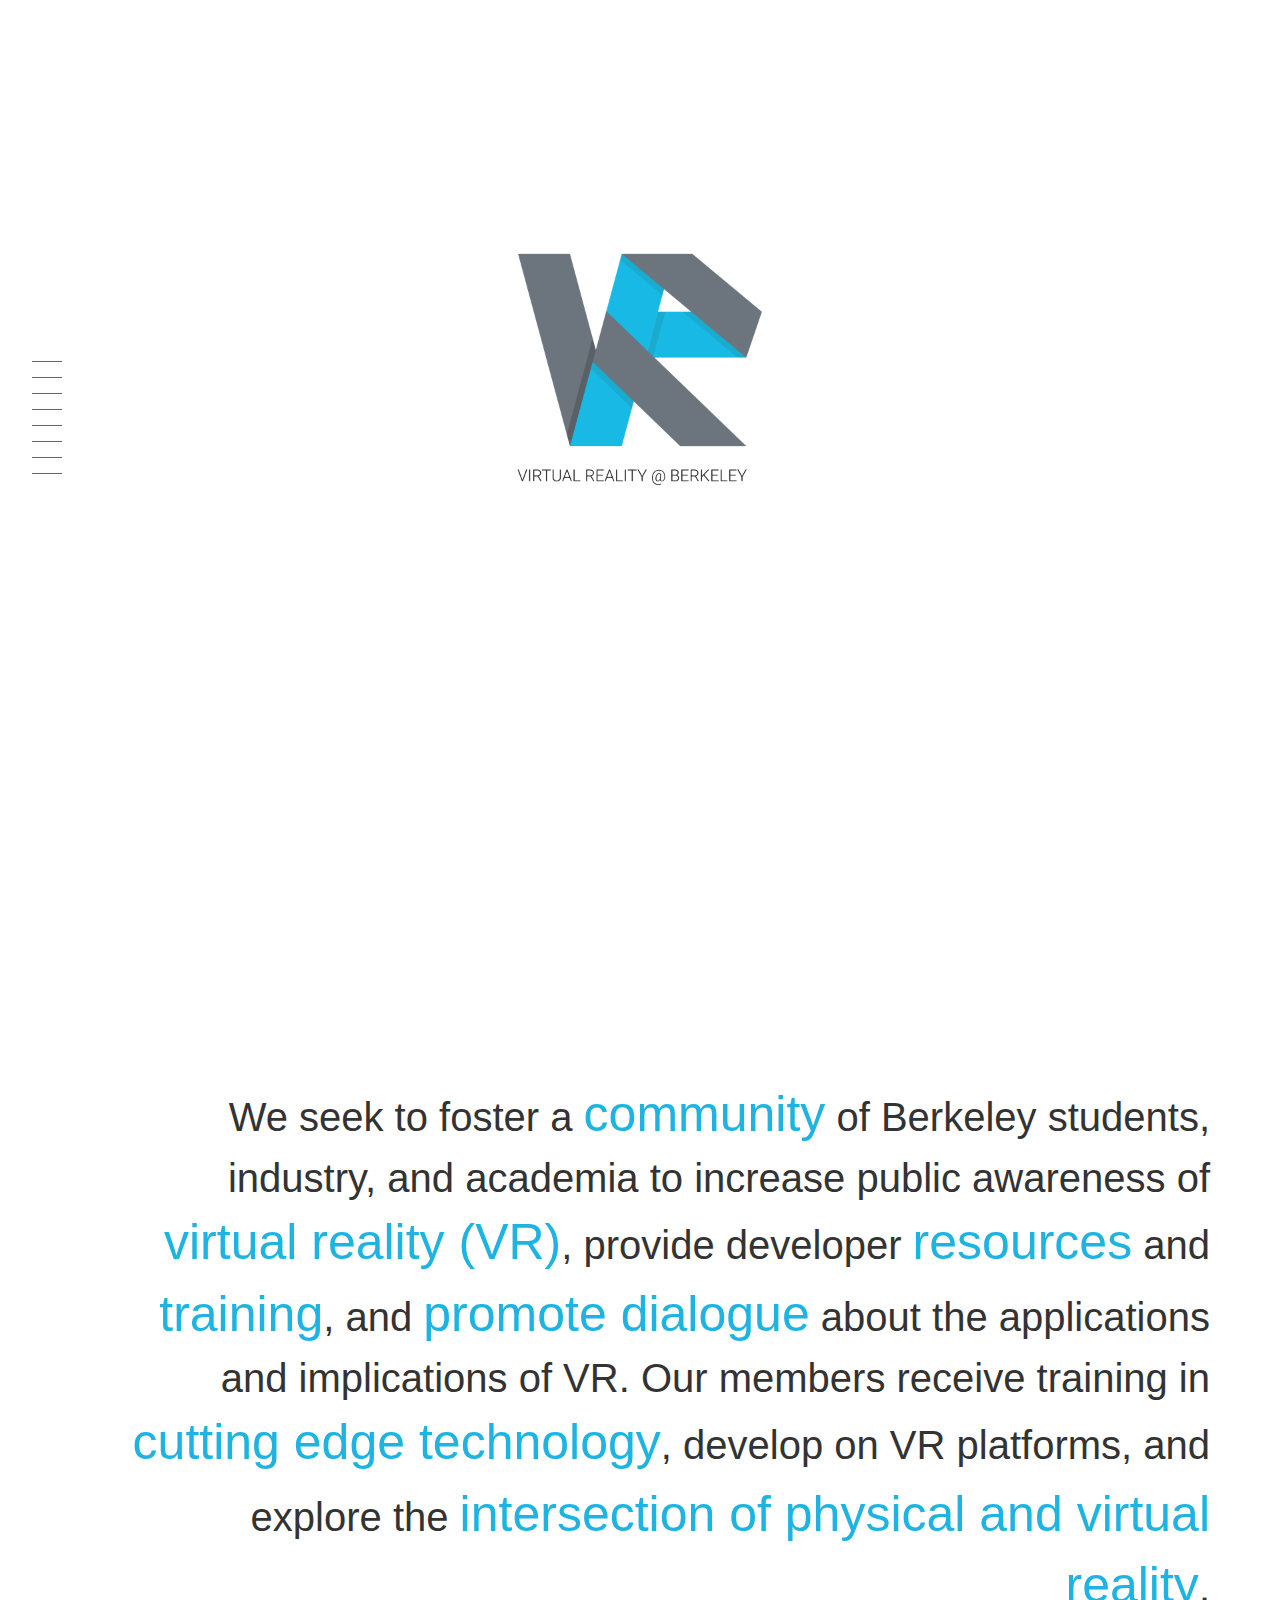
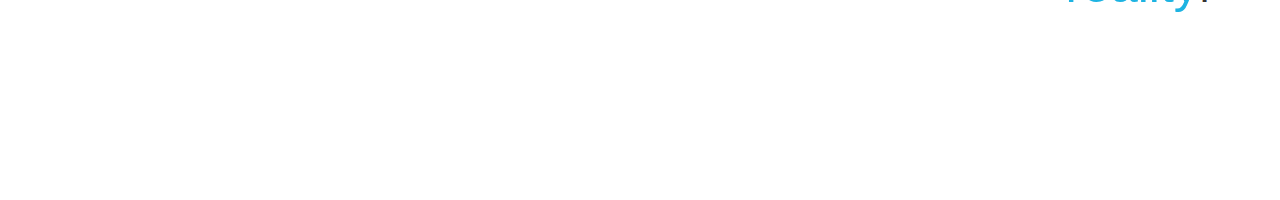
==== index.html @ c69f366c "Intro and About Sections Done" ====
<!DOCTYPE html>
<html lang="en">
  <head>
    <meta charset="utf-8">
    <meta http-equiv="X-UA-Compatible" content="IE=edge">
    <meta name="viewport" content="width=device-width, initial-scale=1">
    <!--[if lt IE 9]>
      <script>
        document.createElement('video');
      </script>
    <![endif]-->
    <!-- The above 3 meta tags *must* come first in the head; any other head content must come *after* these tags -->
    <title>Virtual Reality at Berkeley</title>

    <!-- Bootstrap -->
    <link rel="stylesheet" type="text/css" href="css/style.css">
    <link href="css/bootstrap.min.css" rel="stylesheet">

    <! -- Custom Fonts -->
    <link href='https://fonts.googleapis.com/css?family=Roboto:400,100,500,700,300italic,100italic,300' rel='stylesheet' type='text/css'>

    <!-- HTML5 shim and Respond.js for IE8 support of HTML5 elements and media queries -->
    <!-- WARNING: Respond.js doesn't work if you view the page via file:// -->
    <!--[if lt IE 9]>
      <script src="https://oss.maxcdn.com/html5shiv/3.7.2/html5shiv.min.js"></script>
      <script src="https://oss.maxcdn.com/respond/1.4.2/respond.min.js"></script>
    <![endif]-->
  </head>
  <body data-spy="scroll" data-target=".sidebar" data-offset="50">
    <ul class="sidebar" style="transform: matrix(1, 0, 0, 1, 0, -16);">
      <li>
        <a href="#intro" class="sidebar-item" style="opacity: 1; transform: matrix(1, 0, 0, 1, 0, 0);">
          <span class="sidebar-line" style="background-position: 0% 0px;"></span></a>
         <a href="#about" class="sidebar-item" style="opacity: 1; transform: matrix(1, 0, 0, 1, 0, 0);">
          <span class="sidebar-line" style="background-position: 0% 0px;"></span></a>
         <a href="#research" class="sidebar-item" style="opacity: 1; transform: matrix(1, 0, 0, 1, 0, 0);">
          <span class="sidebar-line" style="background-position: 0% 0px;"></span></a>  
         <a href="#technology" class="sidebar-item" style="opacity: 1; transform: matrix(1, 0, 0, 1, 0, 0);">
          <span class="sidebar-line" style="background-position: 0% 0px;"></span></a>
         <a href="#team" class="sidebar-item" style="opacity: 1; transform: matrix(1, 0, 0, 1, 0, 0);">
          <span class="sidebar-line" style="background-position: 0% 0px;"></span></a>
          <a href="#careers" class="sidebar-item" style="opacity: 1; transform: matrix(1, 0, 0, 1, 0, 0);">
          <span class="sidebar-line" style="background-position: 0% 0px;"></span></a>
          <a href="#joinus" class="sidebar-item" style="opacity: 1; transform: matrix(1, 0, 0, 1, 0, 0);">
          <span class="sidebar-line" style="background-position: 0% 0px;"></span></a>
          <a href="#contact" class="sidebar-item" style="opacity: 1; transform: matrix(1, 0, 0, 1, 0, 0);">
          <span class="sidebar-line" style="background-position: 0% 0px;"></span></a>
          
      </li>
    </ul>
    <ul class="sidebarhover" style="transform: matrix(1, 0, 0, 1, 0, -16);">
      <li>
        <span class="sidebar-item" style="opacity: 1; transform: matrix(1, 0, 0, 1, 0, 0);">
          Intro</span>
        <span class="sidebar-item" style="opacity: 1; transform: matrix(1, 0, 0, 1, 0, 0);">
          About Us</span>
        <span class="sidebar-item" style="opacity: 1; transform: matrix(1, 0, 0, 1, 0, 0);">
          Research</span> 
        <span class="sidebar-item" style="opacity: 1; transform: matrix(1, 0, 0, 1, 0, 0);">
          Technology</span>
        <span class="sidebar-item" style="opacity: 1; transform: matrix(1, 0, 0, 1, 0, 0);">
          Team</span>
        <span class="sidebar-item" style="opacity: 1; transform: matrix(1, 0, 0, 1, 0, 0);">
          Careers</span>
        <span class="sidebar-item" style="opacity: 1; transform: matrix(1, 0, 0, 1, 0, 0);">
          Join Us</span>
        <span class="sidebar-item" style="opacity: 1; transform: matrix(1, 0, 0, 1, 0, 0);">
          Contact</span>
          
      </li>
    </ul>
    <!-- Intro -->

    <div class="container" id="intro">
      <div class="row">
        <div class="col-lg-12">
      <img id="logo" src="media/vrab-blue.png">
      <video autoplay loop poster="media/blackink1.png" id="bgvid" src="media/vr.mp4">
      <source src="media/vr.mp4" type="video/mov">
      </video>
        </div>
      </div>
    </div>

    <!-- About -->
    <section id="about">
      <div class="container float-in" id="mission">
        <div class="row">
          <div class="col-lg-12">
            We seek to foster a <span style="color:#1DB3E2; font-weight:300; font-size: 50px;">community</span> of Berkeley students, industry, and academia to increase public awareness of <span style="color:#1DB3E2; font-weight:300; font-size: 50px;">virtual reality (VR)</span>, provide developer <span style="color:#1DB3E2; font-weight:300; font-size: 50px;">resources</span> and <span style="color:#1DB3E2; font-weight:300; font-size: 50px;">training</span>, and <span style="color:#1DB3E2; font-weight:300; font-size: 50px;">promote dialogue</span> about the applications and implications of VR. Our members receive training in <span style="color:#1DB3E2; font-weight:300; font-size: 50px;">cutting edge technology</span>, develop on VR platforms, and explore the <span style="color:#1DB3E2; font-weight:300; font-size: 50px;">intersection of physical and virtual reality</span>.
          </div>
      </div>
    </section>

    <!-- jQuery (necessary for Bootstrap's JavaScript plugins) -->
    <script src="https://ajax.googleapis.com/ajax/libs/jquery/1.11.3/jquery.min.js"></script>
    <!-- Include all compiled plugins (below), or include individual files as needed -->
    <script src="js/bootstrap.min.js"></script>
    <script src="js/script.js"></script>
  </body>
</html>
---- css/style.css ----
html {
	height: 100%;
}

body {
	padding: 0;
	margin: 0;
	min-height: 100%;
    font-family: 'Roboto', sans-serif;
    font-weight: 100;
}

.sidebarhover {
    font-weight: 300;
    opacity: 0;
    width: 200px;
    height: 200px;
    display: block;
    position: fixed;
    z-index: 12;
    top: calc(50% - 90px);
    left: 95px;
    transition: all ease-in-out 0.6s;
    color: #1DB3E2;
    text-transform: uppercase;
    font-size: 14px;
    letter-spacing: 1px;
}

.sidebarhover:a{
    color: #1DB3E2;
    text-decoration: none;
}

.sidebar {
    width: 60px;
    height: 200px;
    display: block;
    position: fixed;
    z-index: 12;
    top: calc(50% - 80px);
    left: 32px;
}

ul, li, a {
    list-style: none;
    text-decoration: none;
    margin: 0;
    padding: 0;
    font-size: 100%;
    vertical-align: baseline;
    text-decoration: none;
}

a:link {
    text-decoration: none;
}

a:visited {
    text-decoration: none;
}

a:hover {
    text-decoration: underline;
}

a:active {
    text-decoration: underline;
}

a.sidebar-item {
    opacity: 1;
}

.sidebar-item {
    width: 100%;
    height: 16px;
    padding-top: 7px;
    display: block;
    position: relative;
    -webkit-transform: translate(-50%, 0);
    transform: translate(-50%, 0);
    cursor: pointer;
}

a {
    text-decoration: none;
}

.sidebar-item .sidebar-line {
    width: 50%;
    height: 1px;
    background: #5D6771;
    display: block;
    background-size: 200% 200%;
    background-position: 0
}

#intro {
    height: 900px;


}

a.sidebar-item:focus .sidebar-line {
    width: 100%;
    background: #1DB3E2;
}

.sidebar-line .active {
    width: 100%;
    background: #1DB3E2;
}

.sidebar:hover + .sidebarhover {
    opacity: 1;
    transition: all ease-in-out 0.6s;
}

.sidebar-item:hover .sidebar-line{
    background: #1DB3E2;
    transition: all ease-in-out 0.2s
}

.sidebar-item:target .sidebar-line {
    width: 100%;
}

video { display: block; }

video#bgvid { 

    position: fixed;
    top: 50%;
    left: 50%;
    min-width: 100%;
    min-height: 100%;
    width: auto;
    height: auto;
    z-index: -100;
    -ms-transform: translateX(-50%) translateY(-50%);
    -moz-transform: translateX(-50%) translateY(-50%);
    -webkit-transform: translateX(-50%) translateY(-50%);
    transform: translateX(-50%) translateY(-50%);
    background: url(media/blackink1.png) no-repeat;
    background-size: cover; 
    opacity: .2;
}

img#logo{
	display: block;
	width: 300px;
	margin-right: auto;
	margin-left: auto;
	margin-top: 200px;
	opacity: .9;
}

#about {
    height: 900px;
    background-color: white;
    display: flex;
    align-items: center; 

}

#mission {
    padding-left: 70px;
    font-size: 40px;
    text-align: right;
}



.come-in {
  transform: translateY(500px);
  animation: come-in 2s ease forwards;
}
.come-in:nth-child(odd) {
  animation-duration: 2s;
}
.already-visible {
  transform: translateY(0);
  animation: none;
}

@keyframes come-in {
  to { transform: translateY(0); }
}




@media screen and (max-device-width: 800px) {
    html {
         background: url(media/ink.png) #000 no-repeat center center fixed;
    }
    #bgvid {
        display: none;
    }
}
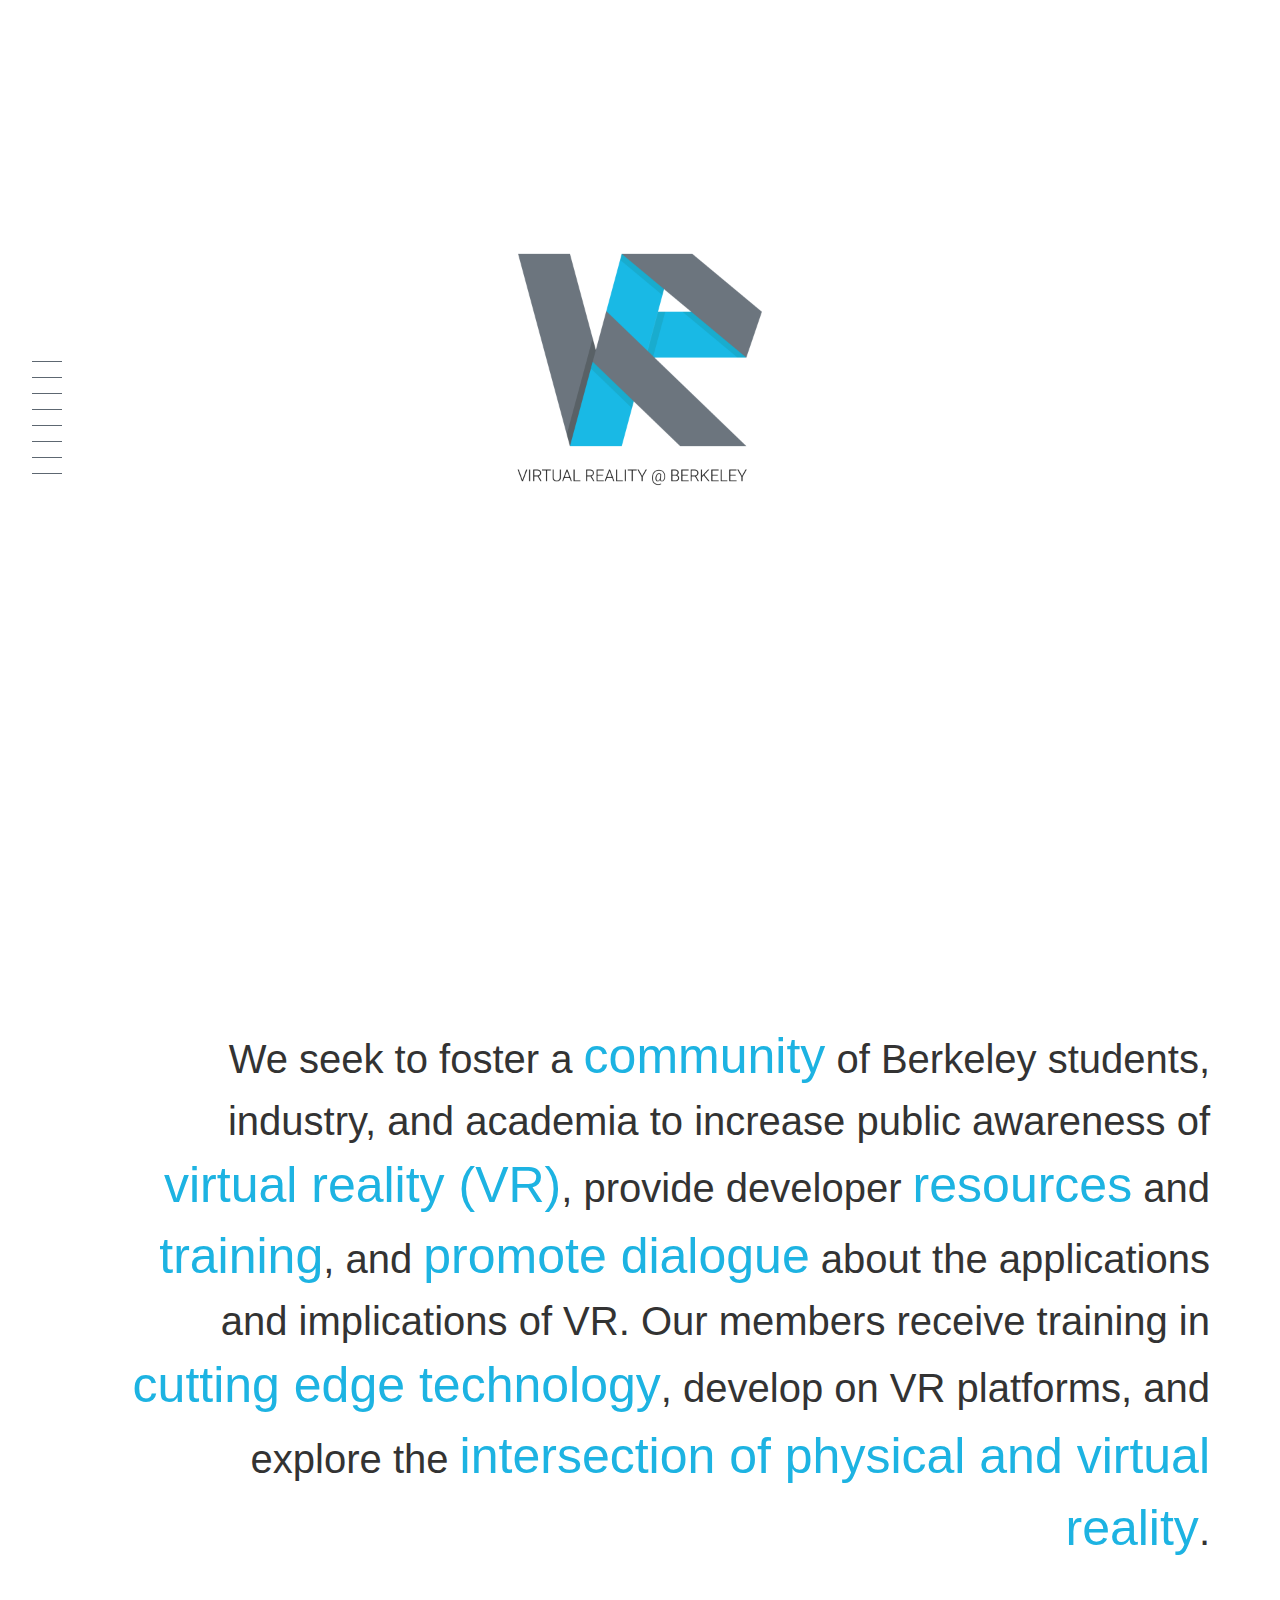
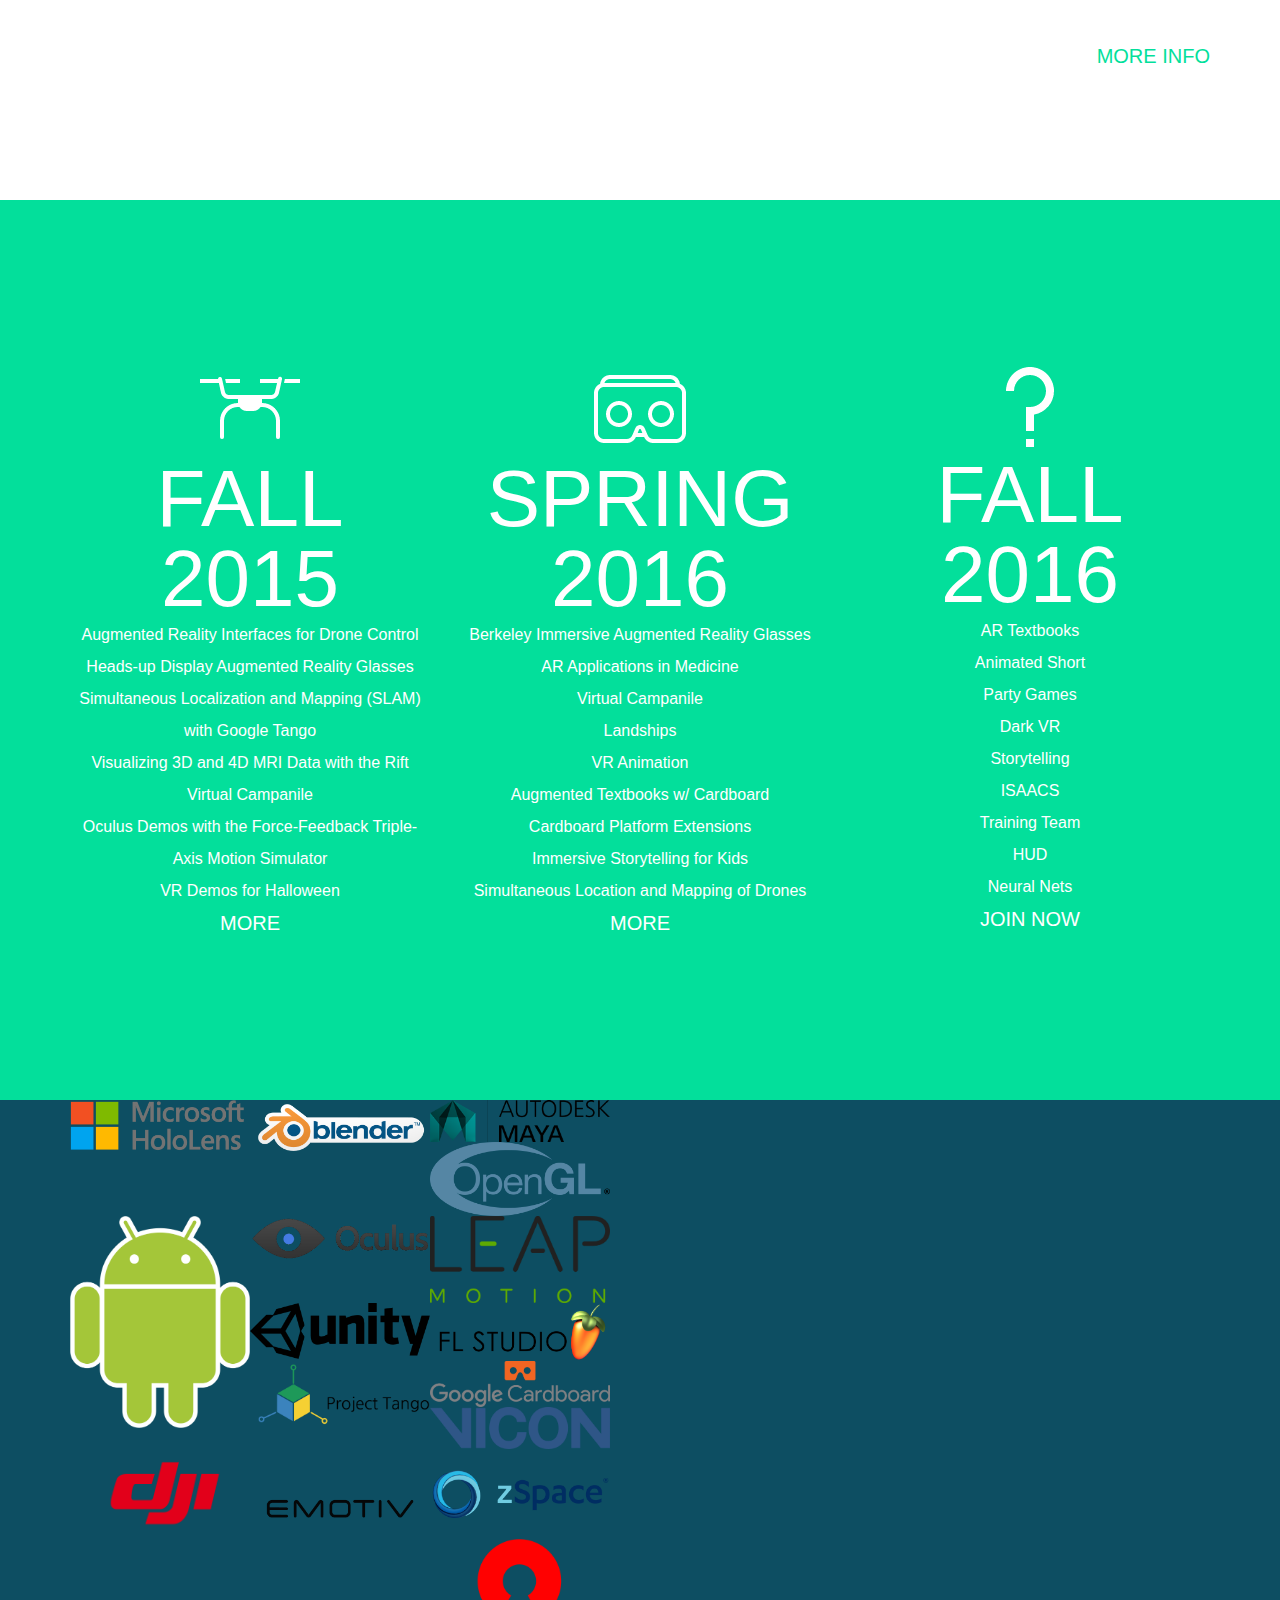
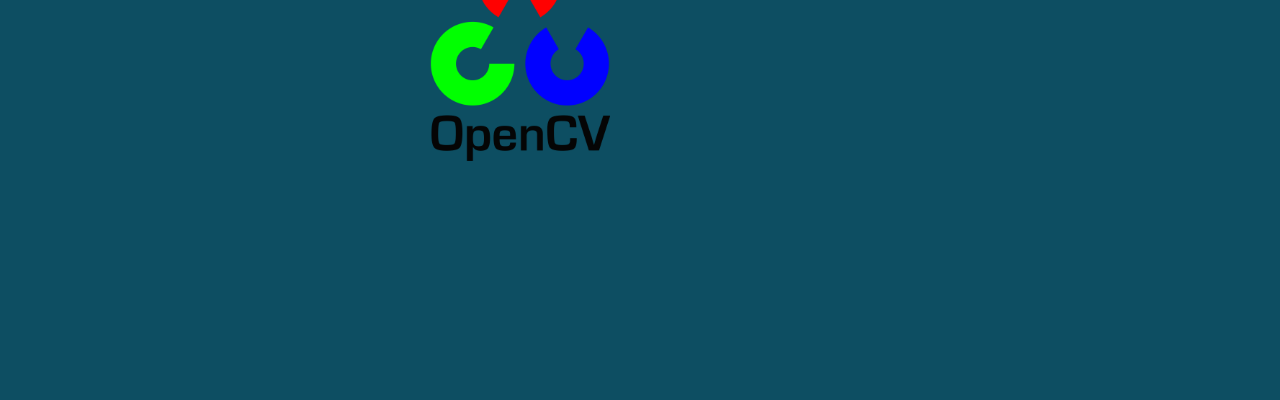
==== commit 94e47028: "added projects and technology section" ====
--- a/index.html
+++ b/index.html
@@ -11,6 +11,7 @@
     <![endif]-->
     <!-- The above 3 meta tags *must* come first in the head; any other head content must come *after* these tags -->
     <title>Virtual Reality at Berkeley</title>
+    <link rel="icon" href="http://vr.berkeley.edu/favicon.ico" type="image/x-icon">
 
     <!-- Bootstrap -->
     <link rel="stylesheet" type="text/css" href="css/style.css">
@@ -26,11 +27,11 @@
       <script src="https://oss.maxcdn.com/respond/1.4.2/respond.min.js"></script>
     <![endif]-->
   </head>
-  <body data-spy="scroll" data-target=".sidebar" data-offset="50">
+  <body data-spy="scroll" data-target=".sidebar">
     <ul class="sidebar" style="transform: matrix(1, 0, 0, 1, 0, -16);">
       <li>
         <a href="#intro" class="sidebar-item" style="opacity: 1; transform: matrix(1, 0, 0, 1, 0, 0);">
-          <span class="sidebar-line" style="background-position: 0% 0px;"></span></a>
+          <span class="sidebar-line" id="intro-line" style="background-position: 0% 0px;"></span></a>
          <a href="#about" class="sidebar-item" style="opacity: 1; transform: matrix(1, 0, 0, 1, 0, 0);">
           <span class="sidebar-line" style="background-position: 0% 0px;"></span></a>
          <a href="#research" class="sidebar-item" style="opacity: 1; transform: matrix(1, 0, 0, 1, 0, 0);">
@@ -75,7 +76,7 @@
       <div class="row">
         <div class="col-lg-12">
       <img id="logo" src="media/vrab-blue.png">
-      <video autoplay loop poster="media/blackink1.png" id="bgvid" src="media/vr.mp4">
+      <video autoplay loop poster="media/blackink1.png" id="bgvid" src="https://dl.dropbox.com/s/s240j8o58s64qa2/VR.mp4?dl=0">
       <source src="media/vr.mp4" type="video/mov">
       </video>
         </div>
@@ -87,8 +88,90 @@
       <div class="container float-in" id="mission">
         <div class="row">
           <div class="col-lg-12">
-            We seek to foster a <span style="color:#1DB3E2; font-weight:300; font-size: 50px;">community</span> of Berkeley students, industry, and academia to increase public awareness of <span style="color:#1DB3E2; font-weight:300; font-size: 50px;">virtual reality (VR)</span>, provide developer <span style="color:#1DB3E2; font-weight:300; font-size: 50px;">resources</span> and <span style="color:#1DB3E2; font-weight:300; font-size: 50px;">training</span>, and <span style="color:#1DB3E2; font-weight:300; font-size: 50px;">promote dialogue</span> about the applications and implications of VR. Our members receive training in <span style="color:#1DB3E2; font-weight:300; font-size: 50px;">cutting edge technology</span>, develop on VR platforms, and explore the <span style="color:#1DB3E2; font-weight:300; font-size: 50px;">intersection of physical and virtual reality</span>.
+            We seek to foster a <span style="color:#1DB3E2; font-weight:300; font-size: 50px;">community</span> of Berkeley students, industry, and academia to increase public awareness of <span style="color:#1DB3E2; font-weight:300; font-size: 50px;">virtual reality (VR)</span>, provide developer <span style="color:#1DB3E2; font-weight:300; font-size: 50px;">resources</span> and <span style="color:#1DB3E2; font-weight:300; font-size: 50px;">training</span>, and <span style="color:#1DB3E2; font-weight:300; font-size: 50px;">promote dialogue</span> about the applications and implications of VR. Our members receive training in <span style="color:#1DB3E2; font-weight:300; font-size: 50px;">cutting edge technology</span>, develop on VR platforms, and explore the <span style="color:#1DB3E2; font-weight:300; font-size: 50px;">intersection of physical and virtual reality</span>.<br><br>
+            <a href="about.html">MORE INFO</a>
           </div>
+      </div>
+    </section>
+
+    <!-- Research -->
+    <section id="research">
+      <div class="container float-in">
+        <div class="row">
+          <div class="col-lg-4" id="fa15">
+            <img class="ricons" src="media/drone.png">
+            <br>
+            <span style="font-size: 80px; line-height: 1em;">FALL 2015</span>
+            <li>Augmented Reality Interfaces for Drone Control</li>
+            <li>Heads-up Display Augmented Reality Glasses</li>
+            <li>Simultaneous Localization and Mapping (SLAM)
+with Google Tango</li>
+            <li>Visualizing 3D and 4D MRI Data with the Rift</li>
+            <li>Virtual Campanile</li>
+            <li>Oculus Demos with the Force-Feedback Triple-Axis
+Motion Simulator</li>
+            <li>VR Demos for Halloween</li>
+            <li><a href="media/vrabprojectsfa15.pdf">MORE</a></li>
+          </div>
+          <div class="col-lg-4">
+            <img class="ricons" src="media/headset.png">
+            <br>
+            <span style="font-size: 80px; line-height: 1em;">SPRING 2016</span>
+            <li>Berkeley Immersive Augmented Reality Glasses </li>
+            <li>AR Applications in Medicine</li>
+            <li>Virtual Campanile</li>
+            <li>Landships</li>
+            <li>VR Animation</li>
+            <li>Augmented Textbooks w/ Cardboard</li>
+            <li>Cardboard Platform Extensions</li>
+            <li>Immersive Storytelling for Kids</li>
+            <li>Simultaneous Location and Mapping of Drones</li>
+            <li><a href="media/vrprojectssp16.pdf">MORE</a></li>
+          </div>
+          <div class="col-lg-4">
+            <img class="ricons" src="media/question.png">
+            <br>
+            <span style="font-size: 80px; line-height: 1em;">FALL 2016</span>
+            <li>AR Textbooks</li>
+            <li>Animated Short</li>
+            <li>Party Games</li>
+            <li>Dark VR</li>
+            <li>Storytelling</li>
+            <li>ISAACS</li>
+            <li>Training Team</li>
+            <li>HUD</li>
+            <li>Neural Nets</li>
+            <li><a href="">JOIN NOW</a></li>
+          </div>
+        </div>
+      </div>
+    </section>
+
+    <!-- Technology -->
+    <section id="technology">
+      <div class="container">
+        <div class="row">
+          <div class="col-lg-12">
+            <div class="grid">
+              <div class="grid-item"><img src="media/hololens.png"></div>
+              <div class="grid-item"><img src="media/blender.png"></div>
+              <div class="grid-item"><img src="media/automaya.png"></div>
+              <div class="grid-item"><img src="media/opengl.png"></div>
+              <div class="grid-item"><img src="media/android.png"></div>
+              <div class="grid-item"><img src="media/oculus.png"></div>
+              <div class="grid-item"><img src="media/leap.png"></div>
+              <div class="grid-item"><img src="media/unity.png"></div>
+              <div class="grid-item"><img src="media/flstudio.png"></div>
+              <div class="grid-item"><img src="media/tango.png"></div>
+              <div class="grid-item"><img src="media/cardboard.png"></div>
+              <div class="grid-item"><img src="media/vicon.png"></div>
+              <div class="grid-item"><img src="media/dji.png"></div>
+              <div class="grid-item"><img src="media/emotiv.png"></div>
+              <div class="grid-item"><img src="media/zspace.png"></div>
+              <div class="grid-item"><img src="media/opencv.png"></div>
+            </div>
+          </div>
+        </div>
       </div>
     </section>
 
@@ -97,5 +180,6 @@
     <!-- Include all compiled plugins (below), or include individual files as needed -->
     <script src="js/bootstrap.min.js"></script>
     <script src="js/script.js"></script>
+    <script src="js/jquery_masonry_min.js"></script>
   </body>
 </html>--- a/css/style.css
+++ b/css/style.css
@@ -97,17 +97,11 @@
 }
 
 #intro {
-    height: 900px;
-
+    height: 100vh;
 
 }
 
 a.sidebar-item:focus .sidebar-line {
-    width: 100%;
-    background: #1DB3E2;
-}
-
-.sidebar-line .active {
     width: 100%;
     background: #1DB3E2;
 }
@@ -157,7 +151,7 @@
 }
 
 #about {
-    height: 900px;
+    height: 100vh;
     background-color: white;
     display: flex;
     align-items: center; 
@@ -170,7 +164,40 @@
     text-align: right;
 }
 
-
+#mission a{
+    text-decoration: none;
+    font-size: 20px;
+    color: #03DF9B;
+    font-weight: 500;
+}
+
+#research {
+    display: flex;
+    align-items: center; 
+    background-color: #03DF9B;
+    height: 100vh;
+    color: white;
+    font-size: 16px;
+    text-align: center;
+    font-weight: 300;
+    line-height: 2em;
+}
+
+#research a {
+    font-size: 20px;
+    font-weight: 500;
+    text-decoration: none;
+    color: white;
+}
+
+#research li:hover {
+    font-weight: 500;
+}
+
+#technology {
+    background-color: #0D4E62;
+    height: 100vh;
+}
 
 .come-in {
   transform: translateY(500px);
@@ -198,4 +225,12 @@
     #bgvid {
         display: none;
     }
-}+}
+
+.grid {
+    width: 600px;
+}
+
+.grid-item { width: 30%; float: left;}
+
+.grid-item img {width: 100%;}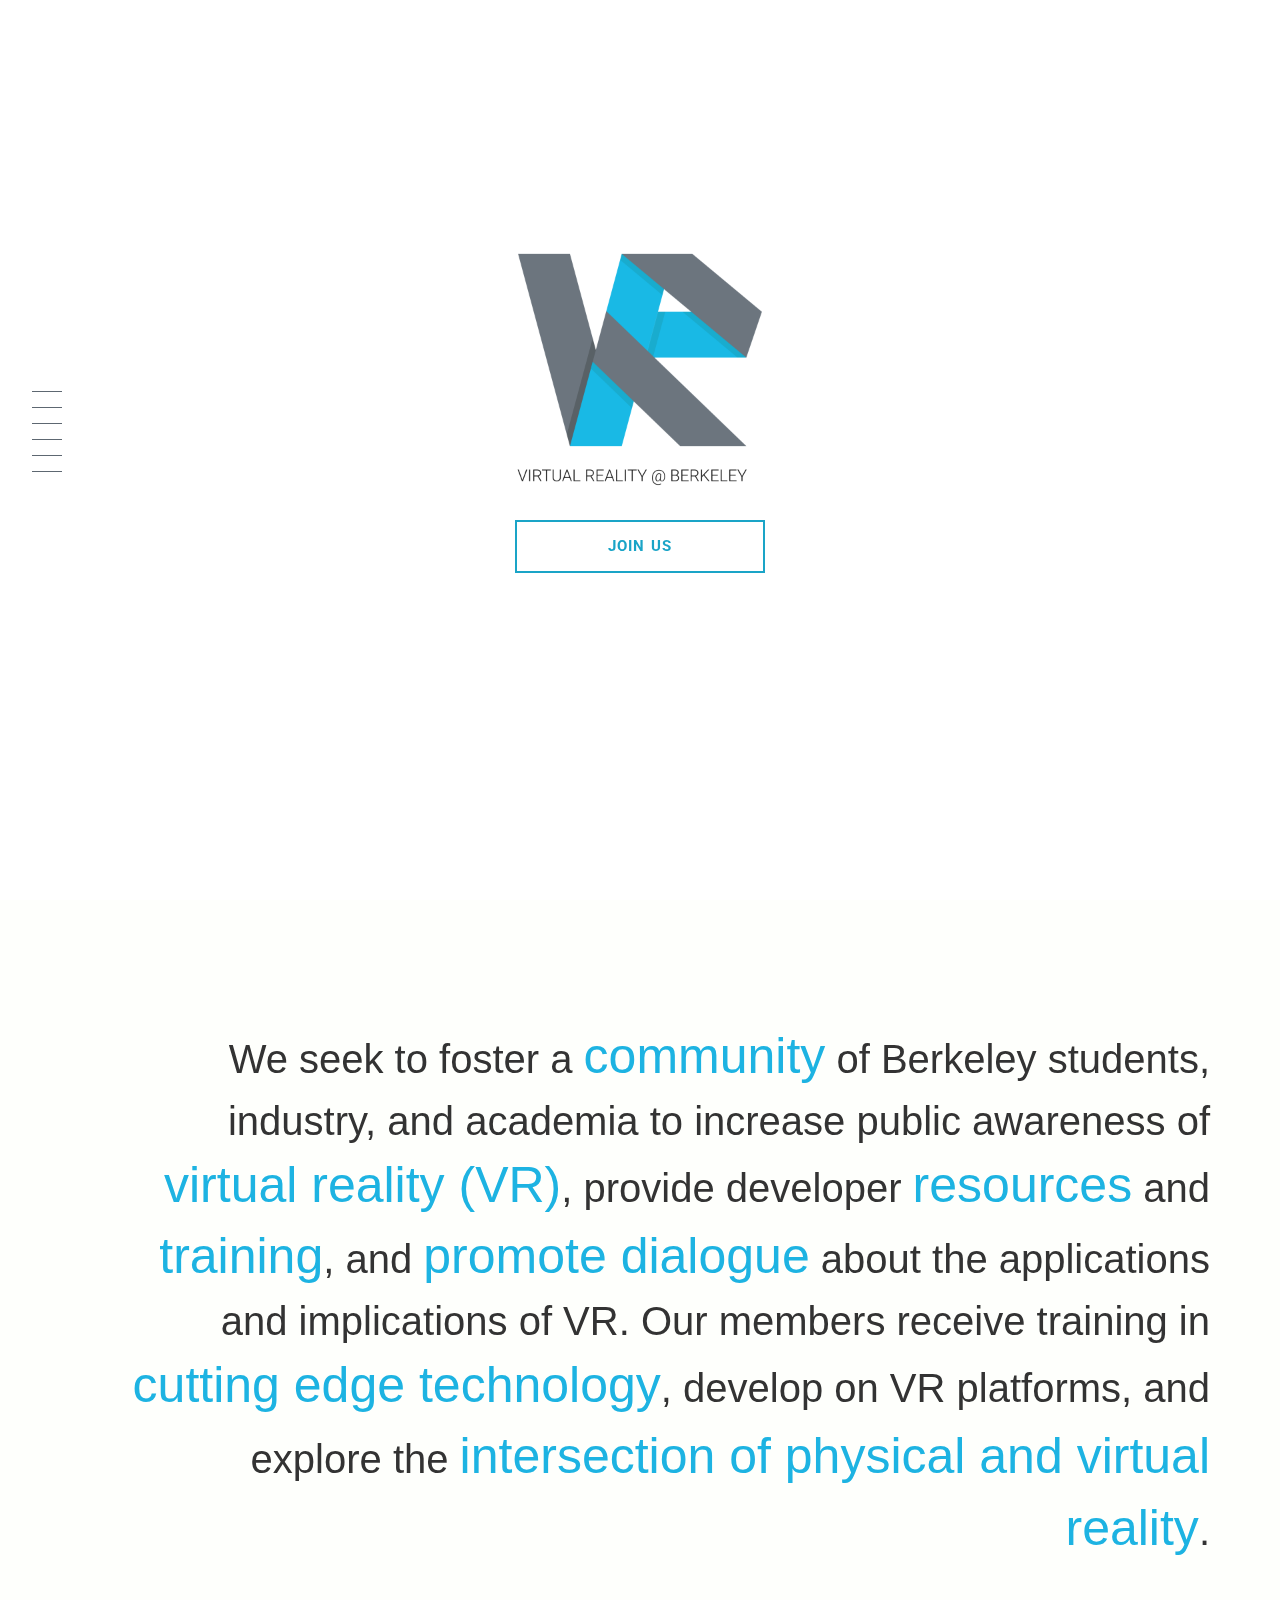
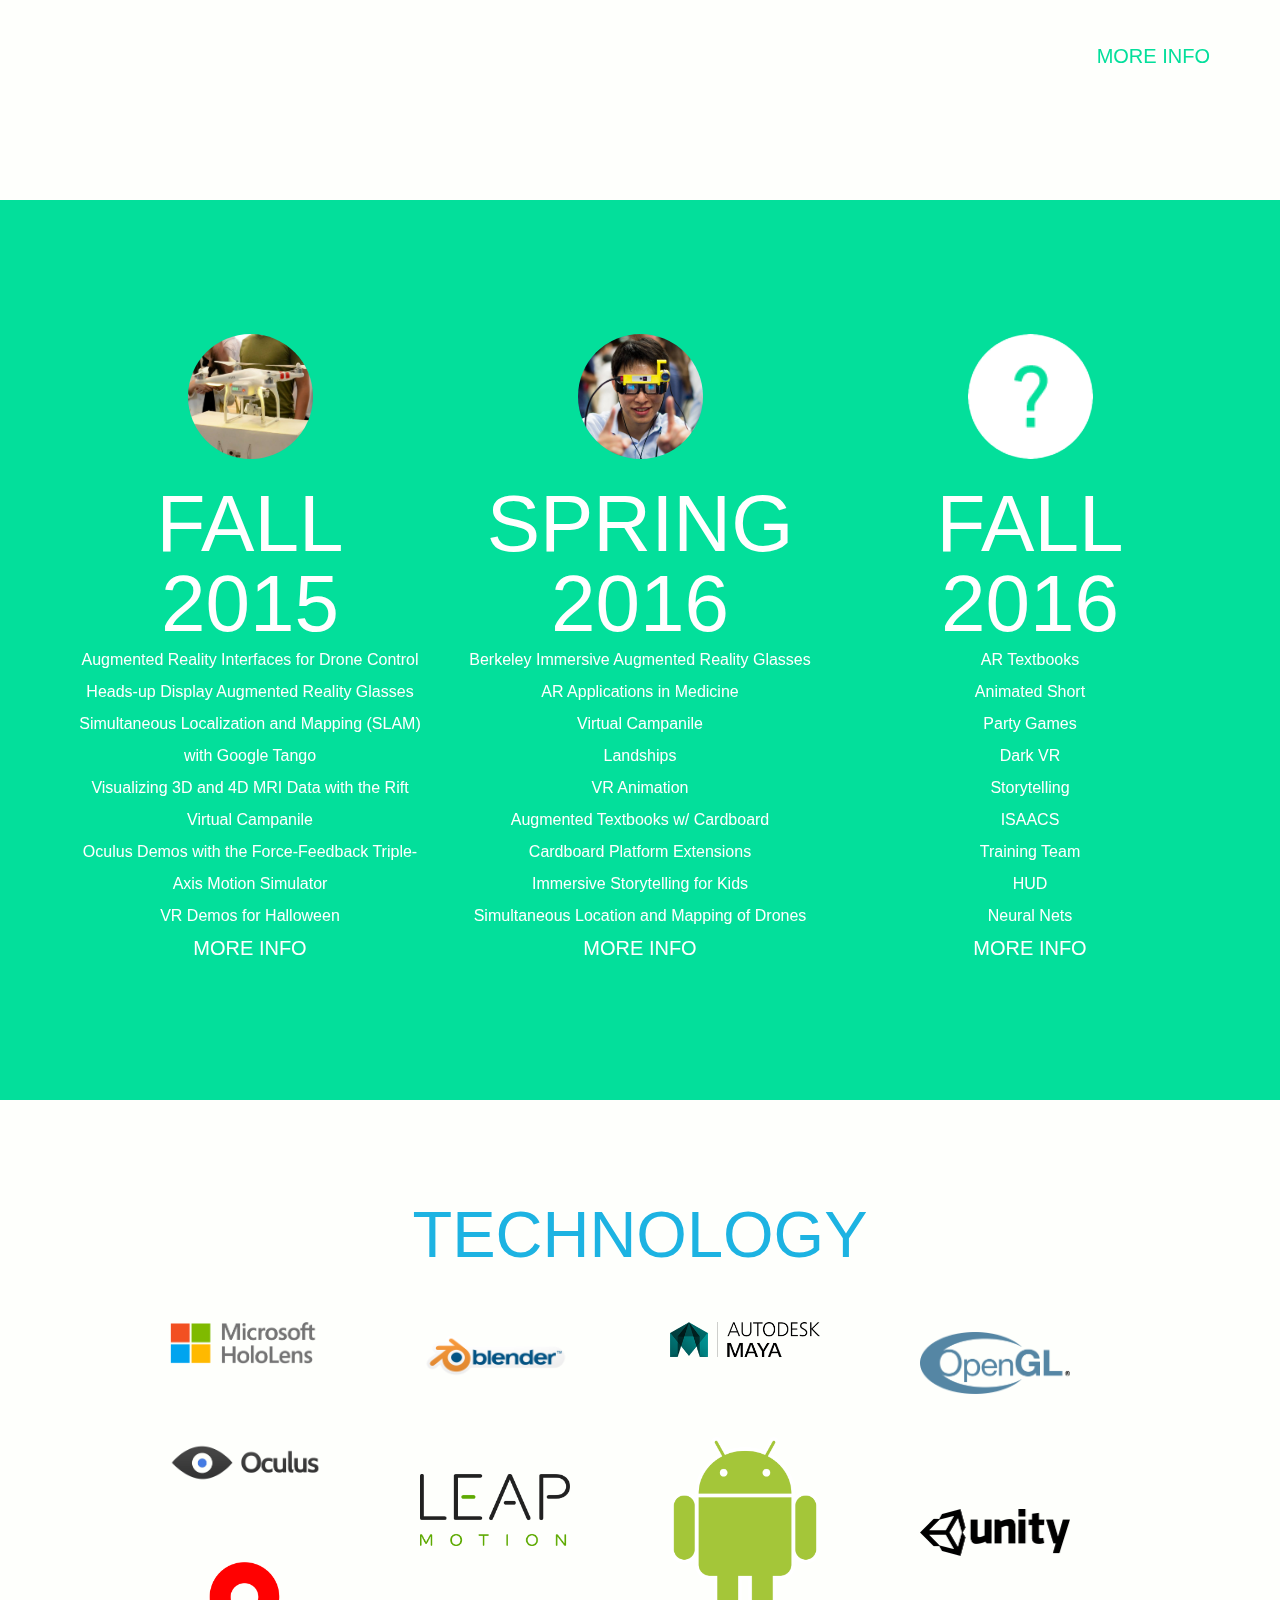
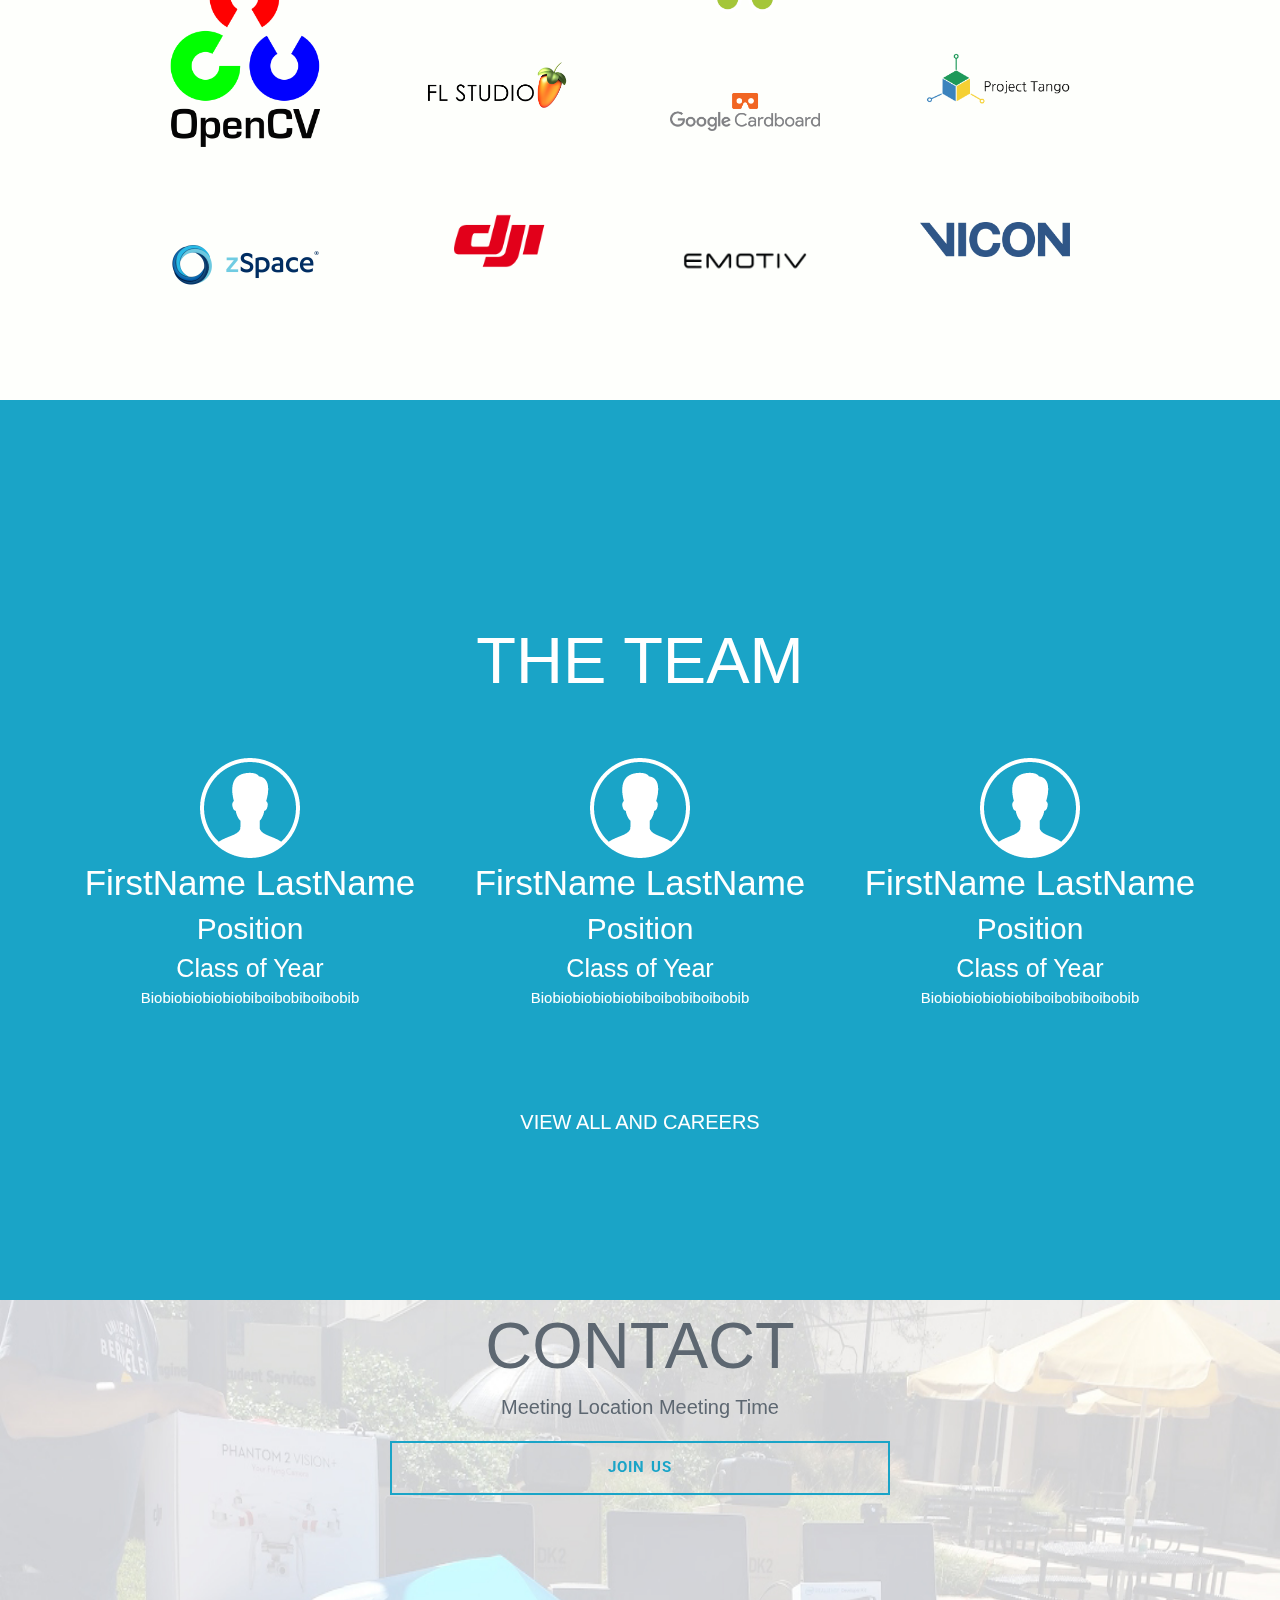
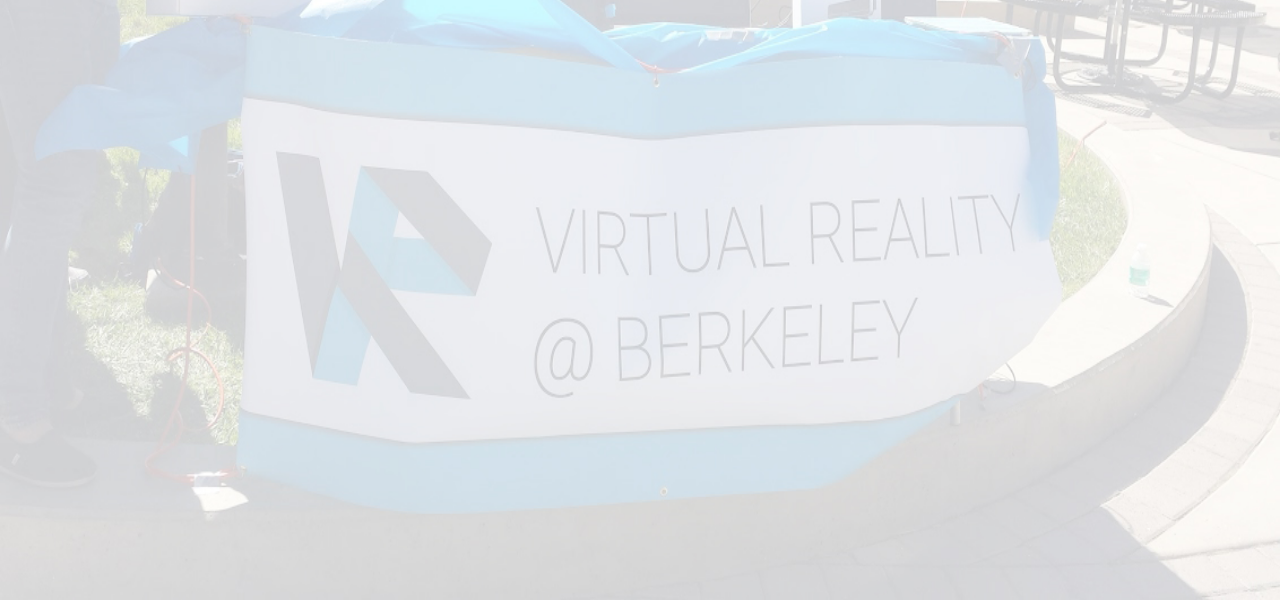
==== commit 9c240edf: "so tired..." ====
--- a/index.html
+++ b/index.html
@@ -35,14 +35,10 @@
          <a href="#about" class="sidebar-item" style="opacity: 1; transform: matrix(1, 0, 0, 1, 0, 0);">
           <span class="sidebar-line" style="background-position: 0% 0px;"></span></a>
          <a href="#research" class="sidebar-item" style="opacity: 1; transform: matrix(1, 0, 0, 1, 0, 0);">
-          <span class="sidebar-line" style="background-position: 0% 0px;"></span></a>  
+          <span class="sidebar-line"  id="research-line" style="background-position: 0% 0px;"></span></a>  
          <a href="#technology" class="sidebar-item" style="opacity: 1; transform: matrix(1, 0, 0, 1, 0, 0);">
-          <span class="sidebar-line" style="background-position: 0% 0px;"></span></a>
+          <span class="sidebar-line" id="tech-line" style="background-position: 0% 0px;"></span></a>
          <a href="#team" class="sidebar-item" style="opacity: 1; transform: matrix(1, 0, 0, 1, 0, 0);">
-          <span class="sidebar-line" style="background-position: 0% 0px;"></span></a>
-          <a href="#careers" class="sidebar-item" style="opacity: 1; transform: matrix(1, 0, 0, 1, 0, 0);">
-          <span class="sidebar-line" style="background-position: 0% 0px;"></span></a>
-          <a href="#joinus" class="sidebar-item" style="opacity: 1; transform: matrix(1, 0, 0, 1, 0, 0);">
           <span class="sidebar-line" style="background-position: 0% 0px;"></span></a>
           <a href="#contact" class="sidebar-item" style="opacity: 1; transform: matrix(1, 0, 0, 1, 0, 0);">
           <span class="sidebar-line" style="background-position: 0% 0px;"></span></a>
@@ -62,10 +58,6 @@
         <span class="sidebar-item" style="opacity: 1; transform: matrix(1, 0, 0, 1, 0, 0);">
           Team</span>
         <span class="sidebar-item" style="opacity: 1; transform: matrix(1, 0, 0, 1, 0, 0);">
-          Careers</span>
-        <span class="sidebar-item" style="opacity: 1; transform: matrix(1, 0, 0, 1, 0, 0);">
-          Join Us</span>
-        <span class="sidebar-item" style="opacity: 1; transform: matrix(1, 0, 0, 1, 0, 0);">
           Contact</span>
           
       </li>
@@ -76,6 +68,7 @@
       <div class="row">
         <div class="col-lg-12">
       <img id="logo" src="media/vrab-blue.png">
+      <a href="#" class="btn animated-button join-button" style="width: 250px;">JOIN US</a>
       <video autoplay loop poster="media/blackink1.png" id="bgvid" src="https://dl.dropbox.com/s/s240j8o58s64qa2/VR.mp4?dl=0">
       <source src="media/vr.mp4" type="video/mov">
       </video>
@@ -99,7 +92,7 @@
       <div class="container float-in">
         <div class="row">
           <div class="col-lg-4" id="fa15">
-            <img class="ricons" src="media/drone.png">
+            <img class="ricons" src="media/proj2015.jpg" style="margin-bottom: 25px;">
             <br>
             <span style="font-size: 80px; line-height: 1em;">FALL 2015</span>
             <li>Augmented Reality Interfaces for Drone Control</li>
@@ -111,10 +104,10 @@
             <li>Oculus Demos with the Force-Feedback Triple-Axis
 Motion Simulator</li>
             <li>VR Demos for Halloween</li>
-            <li><a href="media/vrabprojectsfa15.pdf">MORE</a></li>
-          </div>
-          <div class="col-lg-4">
-            <img class="ricons" src="media/headset.png">
+            <li><a href="media/vrabprojectsfa15.pdf">MORE INFO</a></li>
+          </div>
+          <div class="col-lg-4">
+            <img class="ricons" src="media/proj2016.jpg" style="margin-bottom: 25px;">
             <br>
             <span style="font-size: 80px; line-height: 1em;">SPRING 2016</span>
             <li>Berkeley Immersive Augmented Reality Glasses </li>
@@ -126,10 +119,10 @@
             <li>Cardboard Platform Extensions</li>
             <li>Immersive Storytelling for Kids</li>
             <li>Simultaneous Location and Mapping of Drones</li>
-            <li><a href="media/vrprojectssp16.pdf">MORE</a></li>
-          </div>
-          <div class="col-lg-4">
-            <img class="ricons" src="media/question.png">
+            <li><a href="media/vrprojectssp16.pdf">MORE INFO</a></li>
+          </div>
+          <div class="col-lg-4">
+            <img class="ricons" src="media/question.png" style="margin-bottom: 25px;">
             <br>
             <span style="font-size: 80px; line-height: 1em;">FALL 2016</span>
             <li>AR Textbooks</li>
@@ -141,7 +134,7 @@
             <li>Training Team</li>
             <li>HUD</li>
             <li>Neural Nets</li>
-            <li><a href="">JOIN NOW</a></li>
+            <li><a href="">MORE INFO</a></li>
           </div>
         </div>
       </div>
@@ -152,25 +145,74 @@
       <div class="container">
         <div class="row">
           <div class="col-lg-12">
+            <span style="color: #1DB3E2; font-size: 65px;">TECHNOLOGY</span>
             <div class="grid">
-              <div class="grid-item"><img src="media/hololens.png"></div>
-              <div class="grid-item"><img src="media/blender.png"></div>
-              <div class="grid-item"><img src="media/automaya.png"></div>
-              <div class="grid-item"><img src="media/opengl.png"></div>
+              <div class="grid-item" style="margin-top: 40px;"><img src="media/hololens.png"></div>
+              <div class="grid-item" style="margin-top: 50px;"><img src="media/blender.png"></div>
+              <div class="grid-item" style="margin-top: 40px;"><img src="media/automaya.png"></div>
+              <div class="grid-item" style="margin-top: 50px;"><img src="media/opengl.png"></div>
               <div class="grid-item"><img src="media/android.png"></div>
               <div class="grid-item"><img src="media/oculus.png"></div>
-              <div class="grid-item"><img src="media/leap.png"></div>
-              <div class="grid-item"><img src="media/unity.png"></div>
-              <div class="grid-item"><img src="media/flstudio.png"></div>
-              <div class="grid-item"><img src="media/tango.png"></div>
+              <div class="grid-item" style="margin-top: 95px;"><img src="media/leap.png"></div>
+              <div class="grid-item" style="margin-top: 115px;"><img src="media/unity.png"></div>
+              <div class="grid-item"><img src="media/opencv.png"></div>
+              <div class="grid-item" style="margin-top: 115px;"><img src="media/flstudio.png"></div>
+              <div class="grid-item" style="margin-top: 95px;"><img src="media/tango.png"></div>
               <div class="grid-item"><img src="media/cardboard.png"></div>
-              <div class="grid-item"><img src="media/vicon.png"></div>
-              <div class="grid-item"><img src="media/dji.png"></div>
+              <div class="grid-item" style="margin-top: 115px;"><img src="media/vicon.png"></div>
+              <div class="grid-item" style="margin-top: 95px;"><img src="media/dji.png"></div>
               <div class="grid-item"><img src="media/emotiv.png"></div>
               <div class="grid-item"><img src="media/zspace.png"></div>
-              <div class="grid-item"><img src="media/opencv.png"></div>
             </div>
           </div>
+        </div>
+      </div>
+    </section>
+
+    <! -- Team -->
+    <section id="team">
+      <div class="container">
+        <div class="row">
+          <span style="color: white; font-size: 65px; line-height: 3em;">THE TEAM</span>
+          <br>
+          <div class="col-lg-4">
+            <img src="media/user.png"><br>
+            <span class="name teamd">FirstName LastName</span><br>
+            <span class="position teamd">Position</span><br>
+            <span class="year teamd">Class of Year</span><br>
+            <span class="bio teamd">Biobiobiobiobiobiboibobiboibobib</span>
+          </div>
+          <div class="col-lg-4">
+            <img src="media/user.png"><br>
+            <span class="name teamd">FirstName LastName</span><br>
+            <span class="position teamd">Position</span><br>
+            <span class="year teamd">Class of Year</span><br>
+            <span class="bio teamd">Biobiobiobiobiobiboibobiboibobib</span>
+          </div>
+          <div class="col-lg-4">
+            <img src="media/user.png"><br>
+            <span class="name teamd">FirstName LastName</span><br>
+            <span class="position teamd">Position</span><br>
+            <span class="year teamd">Class of Year</span><br>
+            <span class="bio teamd">Biobiobiobiobiobiboibobiboibobib</span>
+          </div>
+        </div>
+        <div class="row">
+          <div class="col-lg-12  more-info-team">
+            <a href="#">VIEW ALL AND CAREERS</a>
+          </div>
+        </div>
+      </div>
+    </section>
+
+    <!--Contact-->
+    <section id="contact">
+      <div class="container">
+        <div class="row">
+          <span style="font-size: 65px;">CONTACT</span><br>
+          <span style="font-size: 20px; font-weight: 300;">Meeting Location Meeting Time</span>
+          <a href="#" class="btn animated-button join-button" style="width: 500px;">JOIN US</a>
+
         </div>
       </div>
     </section>
@@ -180,6 +222,46 @@
     <!-- Include all compiled plugins (below), or include individual files as needed -->
     <script src="js/bootstrap.min.js"></script>
     <script src="js/script.js"></script>
+    <script src="https://npmcdn.com/masonry-layout@4.1/dist/masonry.pkgd.min.js"></script>
     <script src="js/jquery_masonry_min.js"></script>
+    <script>
+  $(function(){
+
+    var $container = $('.grid');
+    // initialize
+    $container.masonry({
+      columnWidth: 250,
+      itemSelector: '.grid-item',
+      gutter: 90,
+
+    });
+
+  });
+
+$(function() {
+  var oTop = $('#technology').offset().top - window.innerHeight;
+    $(window).scroll(function(){
+    
+    var pTop = $('body').scrollTop();
+      // console.log( pTop + ' - ' + oTop );
+    if( pTop > oTop ){
+        start_count();
+    }
+  });
+});
+var eventFired = false;
+function start_count(){
+  if (eventFired == false) {
+    $(".grid-item").hide().each(function(i) {
+    $(this).delay(i*500).fadeIn(500);
+    });
+    eventFired = true;
+  } 
+}
+
+  
+
+
+</script>
   </body>
 </html>--- a/css/style.css
+++ b/css/style.css
@@ -1,6 +1,7 @@
 html {
 	height: 100%;
 }
+
 
 body {
 	padding: 0;
@@ -10,6 +11,85 @@
     font-weight: 100;
 }
 
+/* Global Button Styles */
+a.animated-button:link, a.animated-button:visited {
+    position: relative;
+    display: block;
+    margin: 20px auto 0;
+    padding: 14px 15px;
+    color: #1AA4C7;
+    font-size:15px;
+    font-family: 'Roboto', sans-serif;
+    font-weight: 300;
+    text-align: center;
+    text-decoration: none;
+    text-transform: uppercase;
+    overflow: hidden;
+    letter-spacing: .08em;
+    border-radius: 0;
+   /* text-shadow: 0 0 1px rgba(0, 0, 0, 0.2), 0 1px 0 rgba(0, 0, 0, 0.2);*/
+    -webkit-transition: all 1s ease;
+    -moz-transition: all 1s ease;
+    -o-transition: all 1s ease;
+    transition: all 1s ease;
+}
+a.animated-button:link:after, a.animated-button:visited:after {
+    content: "";
+    position: absolute;
+    height: 0%;
+    left: 50%;
+    top: 50%;
+    width: 150%;
+    z-index: -1;
+    -webkit-transition: all 0.75s ease 0s;
+    -moz-transition: all 0.75s ease 0s;
+    -o-transition: all 0.75s ease 0s;
+    transition: all 0.75s ease 0s;
+}
+a.animated-button:link:hover, a.animated-button:visited:hover {
+    color: #FFF;
+    text-shadow: none;
+}
+a.animated-button:link:hover:after, a.animated-button:visited:hover:after {
+    height: 450%;
+}
+a.animated-button:link, a.animated-button:visited {
+    position: relative;
+    display: block;
+    margin: 20px auto 0;
+    padding: 14px 15px;
+    color: #1AA4C7;
+    font-size:15px;
+    border-radius: 0;
+    font-weight: bold;
+    font-family: 'Roboto', sans-serif;
+    text-align: center;
+    text-decoration: none;
+    text-transform: uppercase;
+    overflow: hidden;
+    letter-spacing: .08em;
+/*    text-shadow: 0 0 1px rgba(0, 0, 0, 0.2), 0 1px 0 rgba(0, 0, 0, 0.2);
+*/    -webkit-transition: all 1s ease;
+    -moz-transition: all 1s ease;
+    -o-transition: all 1s ease;
+    transition: all 1s ease;
+}
+
+a.animated-button.join-button {
+    border: 2px solid #1AA4C7;
+}
+a.animated-button.join-button:after {
+    background: #1AA4C7;
+    -moz-transform: translateX(-50%) translateY(-50%) rotate(-25deg);
+    -ms-transform: translateX(-50%) translateY(-50%) rotate(-25deg);
+    -webkit-transform: translateX(-50%) translateY(-50%) rotate(-25deg);
+    transform: translateX(-50%) translateY(-50%) rotate(-25deg);
+}
+
+
+
+
+
 .sidebarhover {
     font-weight: 300;
     opacity: 0;
@@ -18,7 +98,7 @@
     display: block;
     position: fixed;
     z-index: 12;
-    top: calc(50% - 90px);
+    top: calc(50% - 60px);
     left: 95px;
     transition: all ease-in-out 0.6s;
     color: #1DB3E2;
@@ -38,7 +118,7 @@
     display: block;
     position: fixed;
     z-index: 12;
-    top: calc(50% - 80px);
+    top: calc(50% - 50px);
     left: 32px;
 }
 
@@ -152,7 +232,7 @@
 
 #about {
     height: 100vh;
-    background-color: white;
+    background-color: #FEFFFC;
     display: flex;
     align-items: center; 
 
@@ -194,9 +274,17 @@
     font-weight: 500;
 }
 
+.ricons {
+    width: 125px;
+    border-radius: 50%;
+}
+
 #technology {
-    background-color: #0D4E62;
-    height: 100vh;
+    background: #FEFFFC;
+    height: 100vh;
+    display: flex;
+    align-items: center; 
+    text-align: center;
 }
 
 .come-in {
@@ -215,8 +303,65 @@
   to { transform: translateY(0); }
 }
 
-
-
+#team {
+    height: 100vh;
+    background-color: #1AA4C7;
+    display: flex;
+    align-items: center; 
+    text-align: center;
+    text-decoration: none;
+
+}
+
+#team a {
+    text-decoration: none;
+    color: white;
+}
+
+.teamd {
+    color: white;
+}
+
+.name {
+    font-size: 35px;
+    font-weight: 200;
+}
+
+.position {
+    font-size: 30px;
+    font-weight: 200;
+}
+
+.year {
+    font-size: 25px;
+    font-weight: 200;
+}
+
+.bio {
+    font-size: 15px;
+    font-weight: 200;
+}
+
+.more-info-team {
+    padding-top: 100px;
+
+}
+
+.more-info-team {
+    text-decoration: none;
+    color: white;
+    font-size: 20px;
+    font-weight: 500;
+}
+
+#contact {
+    height: 100vh;
+    display: block;
+    background-image: url("../photos/tableopacity.jpg");
+    background-size: 100% 100%;
+    text-align: center;
+    color:#5D6771; ;
+}
 
 @media screen and (max-device-width: 800px) {
     html {
@@ -228,9 +373,21 @@
 }
 
 .grid {
-    width: 600px;
-}
-
-.grid-item { width: 30%; float: left;}
-
-.grid-item img {width: 100%;}+/*    display: block;
+    margin-left: auto;
+    margin-right: auto;*/
+    max-width: 1200px;
+    padding-left: 100px;
+}
+
+.grid-item { 
+    display: block;
+    width: 150px;
+    float: left; 
+    margin-top: 80px;
+}
+
+
+.grid-item img {width: 100%;}
+
+
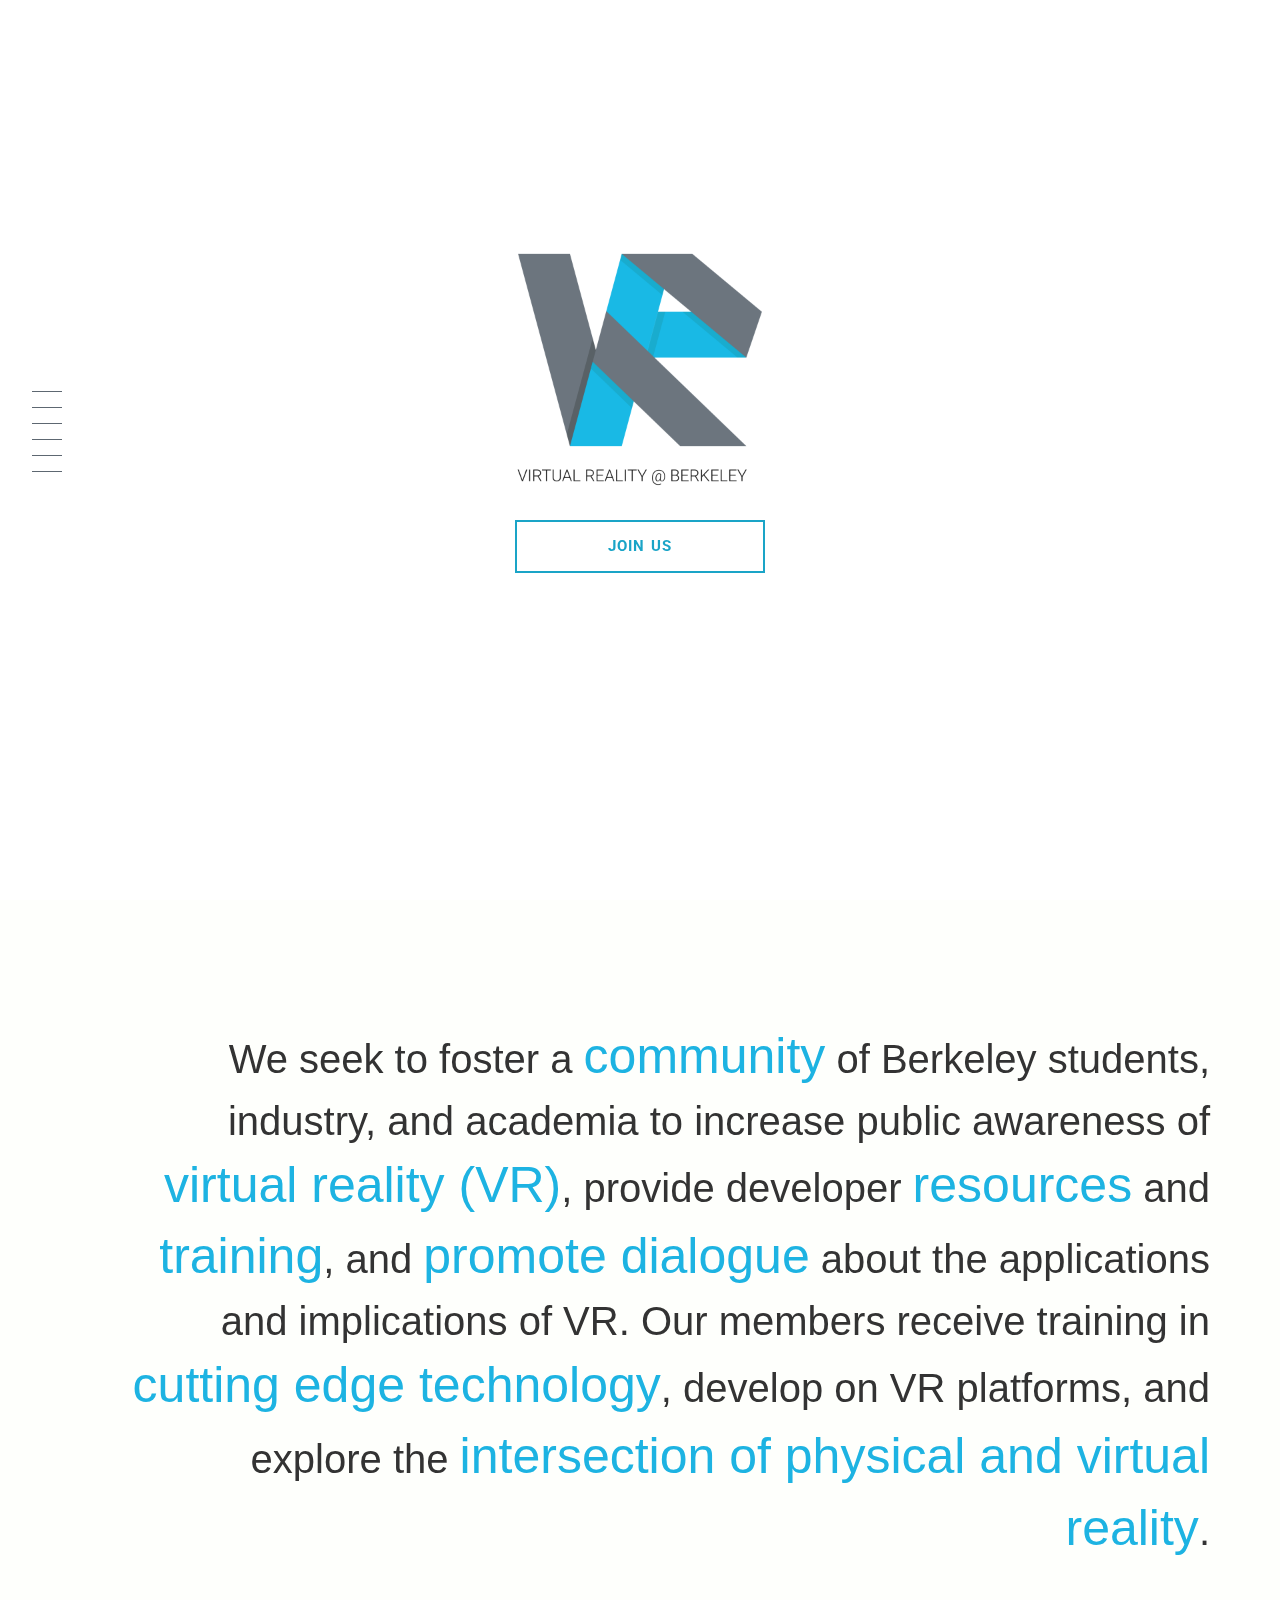
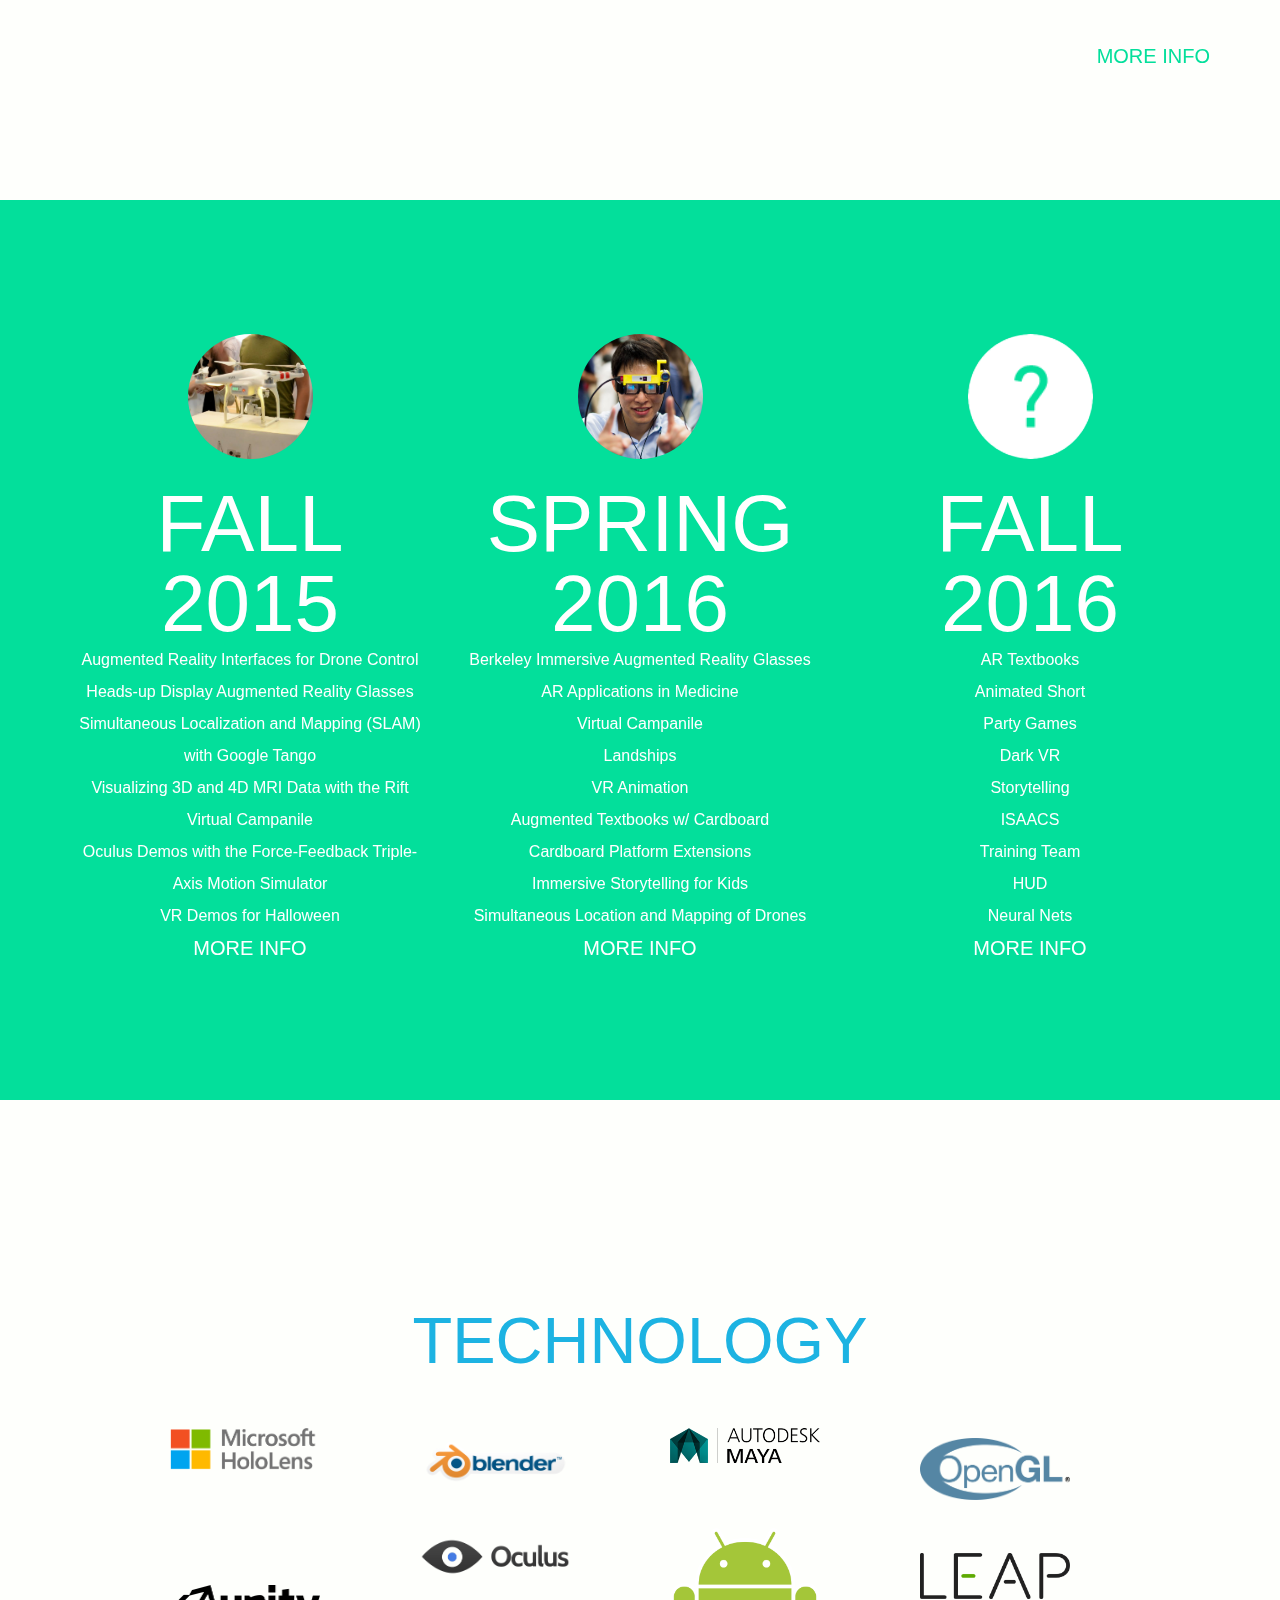
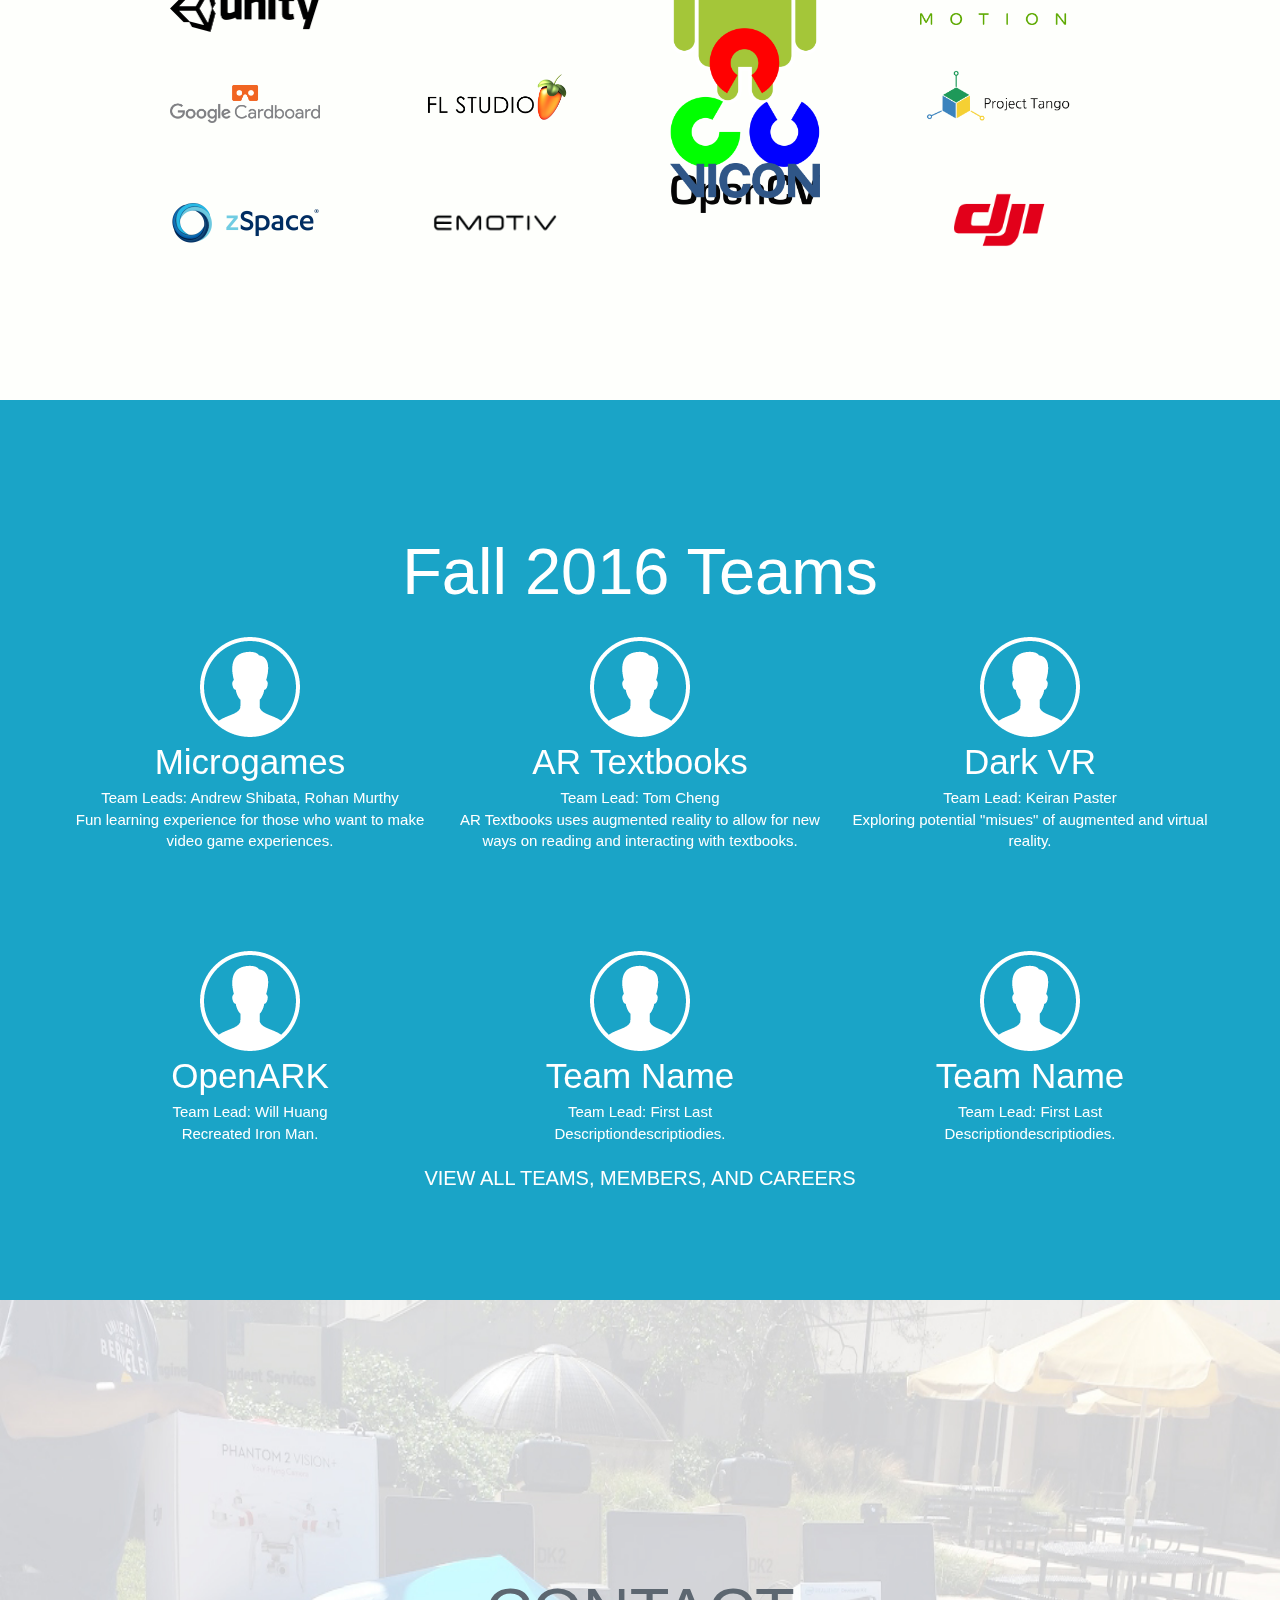
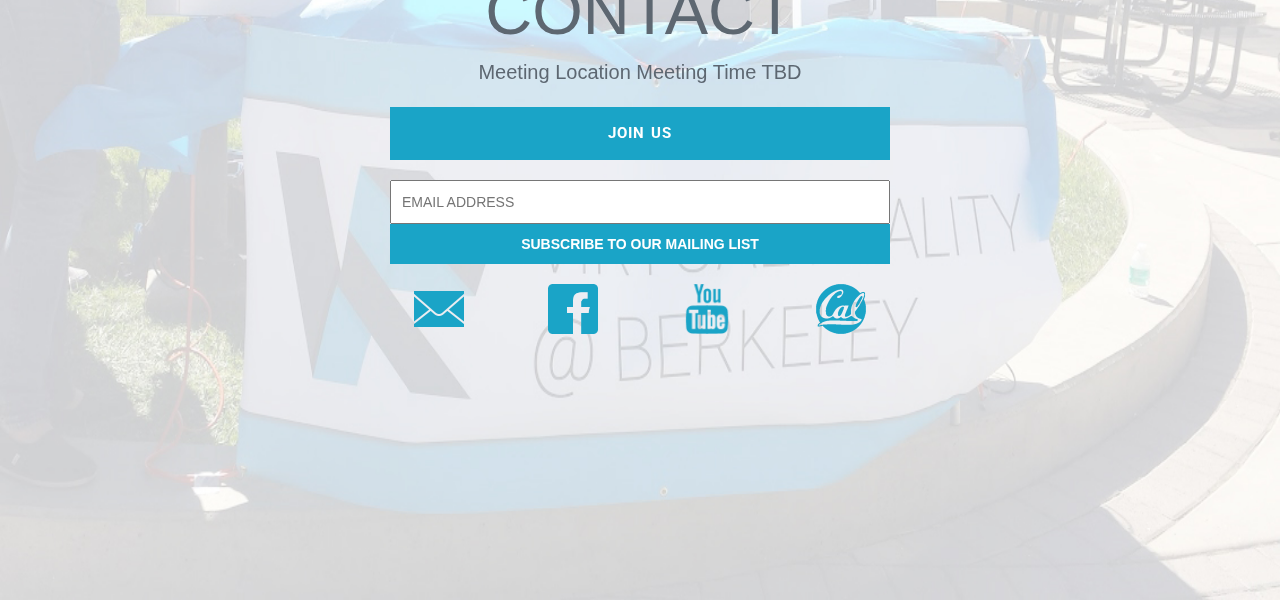
==== commit 57c07e3f: "added some pages" ====
--- a/index.html
+++ b/index.html
@@ -134,7 +134,7 @@
             <li>Training Team</li>
             <li>HUD</li>
             <li>Neural Nets</li>
-            <li><a href="">MORE INFO</a></li>
+            <li><a href="teams.html">MORE INFO</a></li>
           </div>
         </div>
       </div>
@@ -173,33 +173,50 @@
     <section id="team">
       <div class="container">
         <div class="row">
-          <span style="color: white; font-size: 65px; line-height: 3em;">THE TEAM</span>
+          <span style="color: white; font-size: 65px; line-height: 2em">Fall 2016 Teams</span>
           <br>
-          <div class="col-lg-4">
-            <img src="media/user.png"><br>
-            <span class="name teamd">FirstName LastName</span><br>
-            <span class="position teamd">Position</span><br>
-            <span class="year teamd">Class of Year</span><br>
-            <span class="bio teamd">Biobiobiobiobiobiboibobiboibobib</span>
-          </div>
-          <div class="col-lg-4">
-            <img src="media/user.png"><br>
-            <span class="name teamd">FirstName LastName</span><br>
-            <span class="position teamd">Position</span><br>
-            <span class="year teamd">Class of Year</span><br>
-            <span class="bio teamd">Biobiobiobiobiobiboibobiboibobib</span>
-          </div>
-          <div class="col-lg-4">
-            <img src="media/user.png"><br>
-            <span class="name teamd">FirstName LastName</span><br>
-            <span class="position teamd">Position</span><br>
-            <span class="year teamd">Class of Year</span><br>
-            <span class="bio teamd">Biobiobiobiobiobiboibobiboibobib</span>
+          <div class="col-md-4 teambox">
+            <img src="media/user.png"><br>
+            <span class="name teamd">Microgames</span><br>
+            <span class="leads teamd">Team Leads: Andrew Shibata, Rohan Murthy</span><br>
+            <span class="description teamd">Fun learning experience for those who want to make video game experiences.</span>
+          </div>
+          <div class="col-md-4 teambox">
+            <img src="media/user.png"><br>
+            <span class="name teamd">AR Textbooks</span><br>
+            <span class="leads teamd">Team Lead: Tom Cheng</span><br>
+            <span class="description teamd">AR Textbooks uses augmented reality to allow for new ways on reading and interacting with textbooks.</span>
+          </div>
+          <div class="col-md-4 teambox">
+            <img src="media/user.png"><br>
+            <span class="name teamd">Dark VR</span><br>
+            <span class="leads teamd">Team Lead: Keiran Paster</span><br>
+            <span class="description teamd">Exploring potential "misues" of augmented and virtual reality.</span>
+          </div>
+        </div>
+        <div class="row">
+          <div class="col-md-4">
+            <img src="media/user.png"><br>
+            <span class="name teamd">OpenARK</span><br>
+            <span class="leads teamd">Team Lead: Will Huang</span><br>
+            <span class="description teamd">Recreated Iron Man.</span>
+          </div>
+          <div class="col-md-4">
+            <img src="media/user.png"><br>
+            <span class="name teamd">Team Name</span><br>
+            <span class="leads teamd">Team Lead: First Last</span><br>
+            <span class="description teamd">Descriptiondescriptiodies.</span>
+          </div>
+          <div class="col-md-4">
+            <img src="media/user.png"><br>
+            <span class="name teamd">Team Name</span><br>
+            <span class="leads teamd">Team Lead: First Last</span><br>
+            <span class="description teamd">Descriptiondescriptiodies.</span>
           </div>
         </div>
         <div class="row">
           <div class="col-lg-12  more-info-team">
-            <a href="#">VIEW ALL AND CAREERS</a>
+            <a href="#">VIEW ALL TEAMS, MEMBERS, AND CAREERS</a>
           </div>
         </div>
       </div>
@@ -210,9 +227,31 @@
       <div class="container">
         <div class="row">
           <span style="font-size: 65px;">CONTACT</span><br>
-          <span style="font-size: 20px; font-weight: 300;">Meeting Location Meeting Time</span>
-          <a href="#" class="btn animated-button join-button" style="width: 500px;">JOIN US</a>
-
+          <span style="font-size: 20px; font-weight: 300;">Meeting Location Meeting Time TBD</span>
+          <a href="#" class="btn animated-button join-button" style="width: 500px; background:#1AA4C7; color: white;">JOIN US</a> 
+        </div>
+        <br>
+        <div class="row">
+          <div class="col-lg-12 mailinglist">
+            <div id="mc_embed_signup">
+              <form action="//berkeley.us10.list-manage.com/subscribe/post?u=a3517d6fa97c344f9f679ab24&amp;id=527eaf98f2" method="post" id="mc-embedded-subscribe-form" name="mc-embedded-subscribe-form" class="validate ng-pristine ng-valid" target="_blank" novalidate="">
+                <div id="mc_embed_signup_scroll">
+                <input type="email" value="" name="EMAIL" class="email" id="mce-EMAIL" placeholder="EMAIL ADDRESS" required="">
+                <!-- real people should not fill this in and expect good things - do not remove this or risk form bot signups-->
+                <div style="position: absolute; left: -5000px;"><input type="text" name="b_a3517d6fa97c344f9f679ab24_527eaf98f2" tabindex="-1" value=""></div>
+                <div class="clear"><input type="submit" value="SUBSCRIBE TO OUR MAILING LIST" name="subscribe" id="mc-embedded-subscribe" class="button"></div>
+                </div>
+              </form>
+            </div>
+          </div>
+        </div>
+        <div class="row">
+          <div class="col-lg-12 social-media"><br>
+            <a href="mailto:contact@vr.berkeley.edu"><img src="media/email.png" title="Email"></a>
+            <a target="_blank" href="https://www.facebook.com/vratberkeley/?fref=ts"><img src="media/facebook.png" title="Facebook"></a>
+            <a target="_blank" href="https://www.youtube.com/channel/UCmLCpsXR93pnZ2D_w1og1ZA"><img src="media/yt.png" title="YouTube"></a>
+            <a target="_blank" href="https://callink.berkeley.edu/organization/vr"><img src="media/cal-logo.png" title="Callink"></a>
+          </div>
         </div>
       </div>
     </section>
--- a/css/style.css
+++ b/css/style.css
@@ -318,6 +318,10 @@
     color: white;
 }
 
+.teambox {
+    padding-bottom: 100px;
+}
+
 .teamd {
     color: white;
 }
@@ -327,24 +331,14 @@
     font-weight: 200;
 }
 
-.position {
-    font-size: 30px;
-    font-weight: 200;
-}
-
-.year {
-    font-size: 25px;
-    font-weight: 200;
-}
-
-.bio {
+.leads {
     font-size: 15px;
     font-weight: 200;
 }
 
-.more-info-team {
-    padding-top: 100px;
-
+.description {
+    font-size: 15px;
+    font-weight: 200;
 }
 
 .more-info-team {
@@ -352,6 +346,7 @@
     color: white;
     font-size: 20px;
     font-weight: 500;
+    padding-top: 20px;
 }
 
 #contact {
@@ -360,8 +355,46 @@
     background-image: url("../photos/tableopacity.jpg");
     background-size: 100% 100%;
     text-align: center;
-    color:#5D6771; ;
-}
+    color:#5D6771;
+    display: flex;
+    align-items: center; 
+}
+
+#mc_embed_signup {
+/*    background: rgba(255, 255, 255, .9);*/
+/*    width: 500px;
+    margin: auto;
+    padding: 20px;
+    border: 10px black;
+    background: #1AA4C7;*/
+
+}
+
+
+#mc_embed_signup_scroll input[type="email"] {
+    width: 500px;
+    padding: 10px;
+    font-weight: 300;
+    color: black;
+}
+
+#mc_embed_signup_scroll input[type="submit"] {
+    width: 500px;
+    background: #1AA4C7;
+    color: white;
+    font-weight: 700;
+    padding: 10px;
+    border: 0;
+}
+
+.social-media img{
+    width: 50px;
+    margin-left: 40px;
+    margin-right: 40px;
+}
+
+
+
 
 @media screen and (max-device-width: 800px) {
     html {
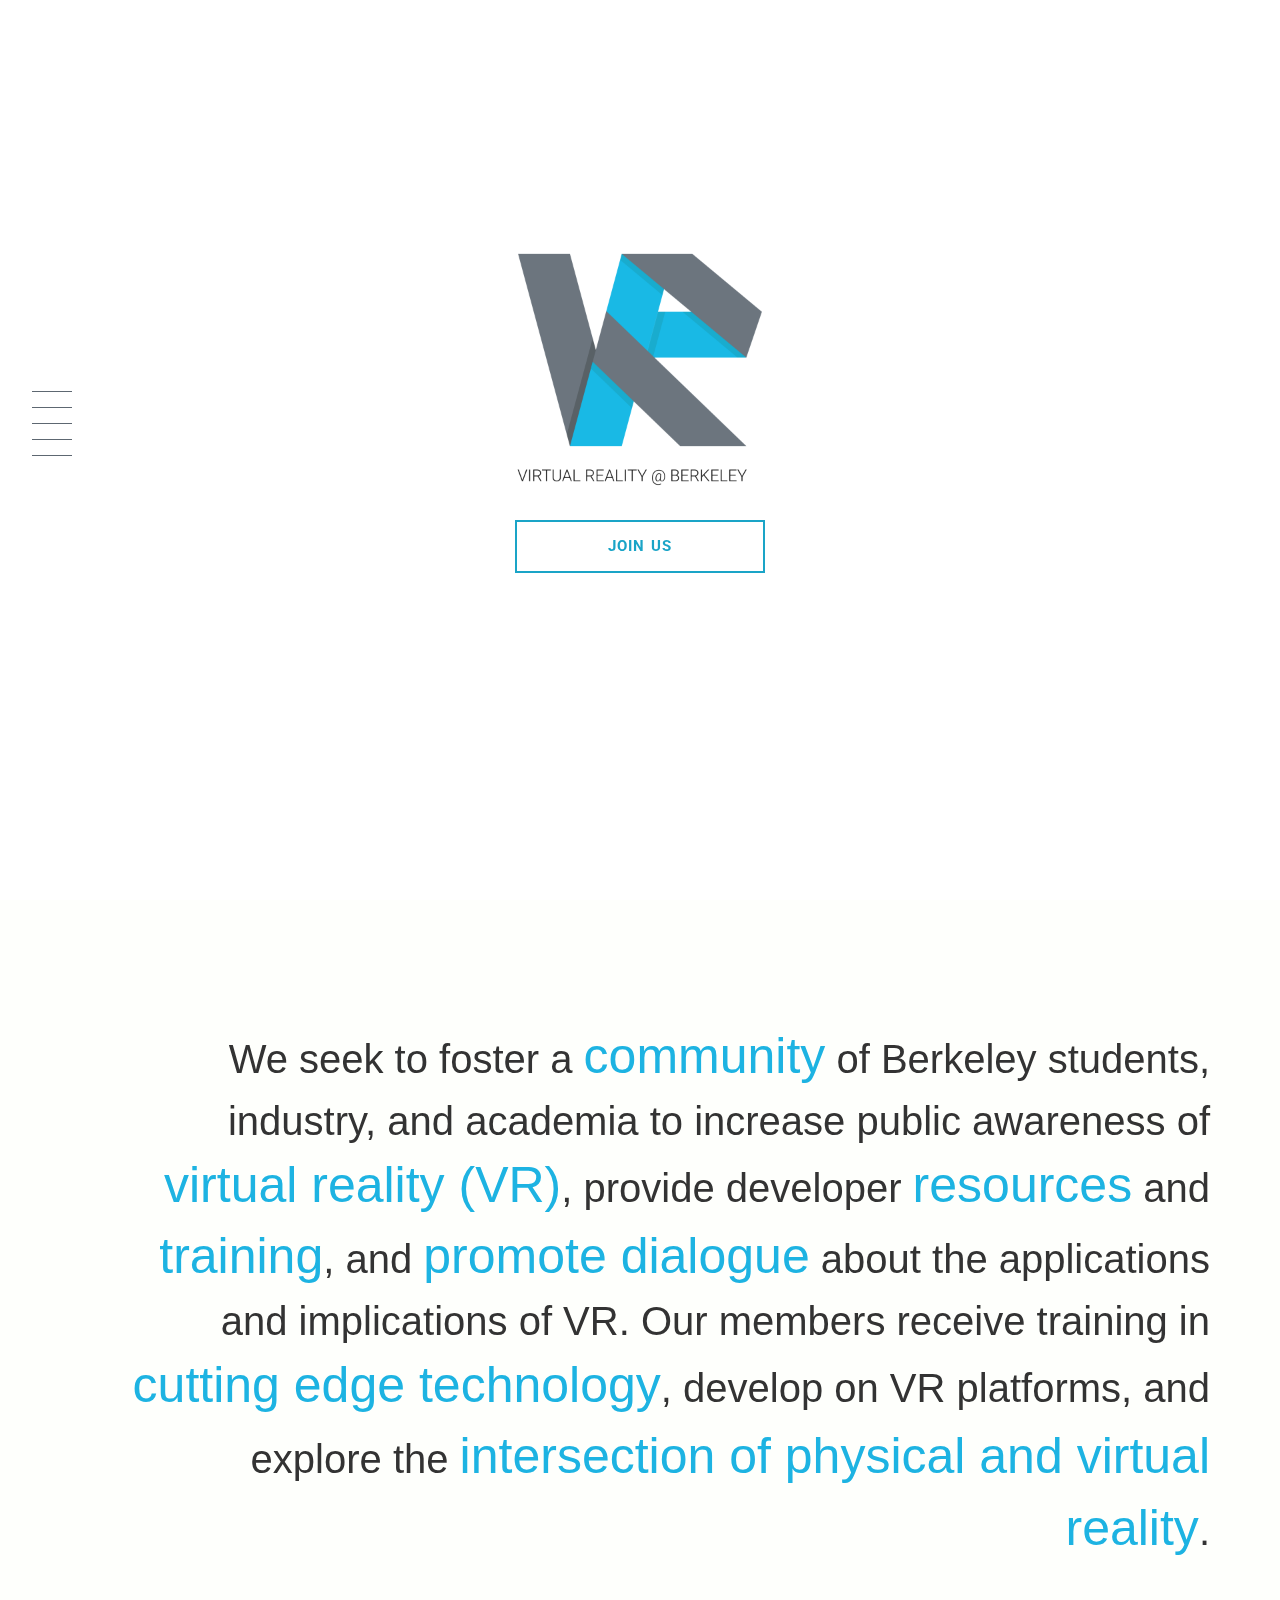
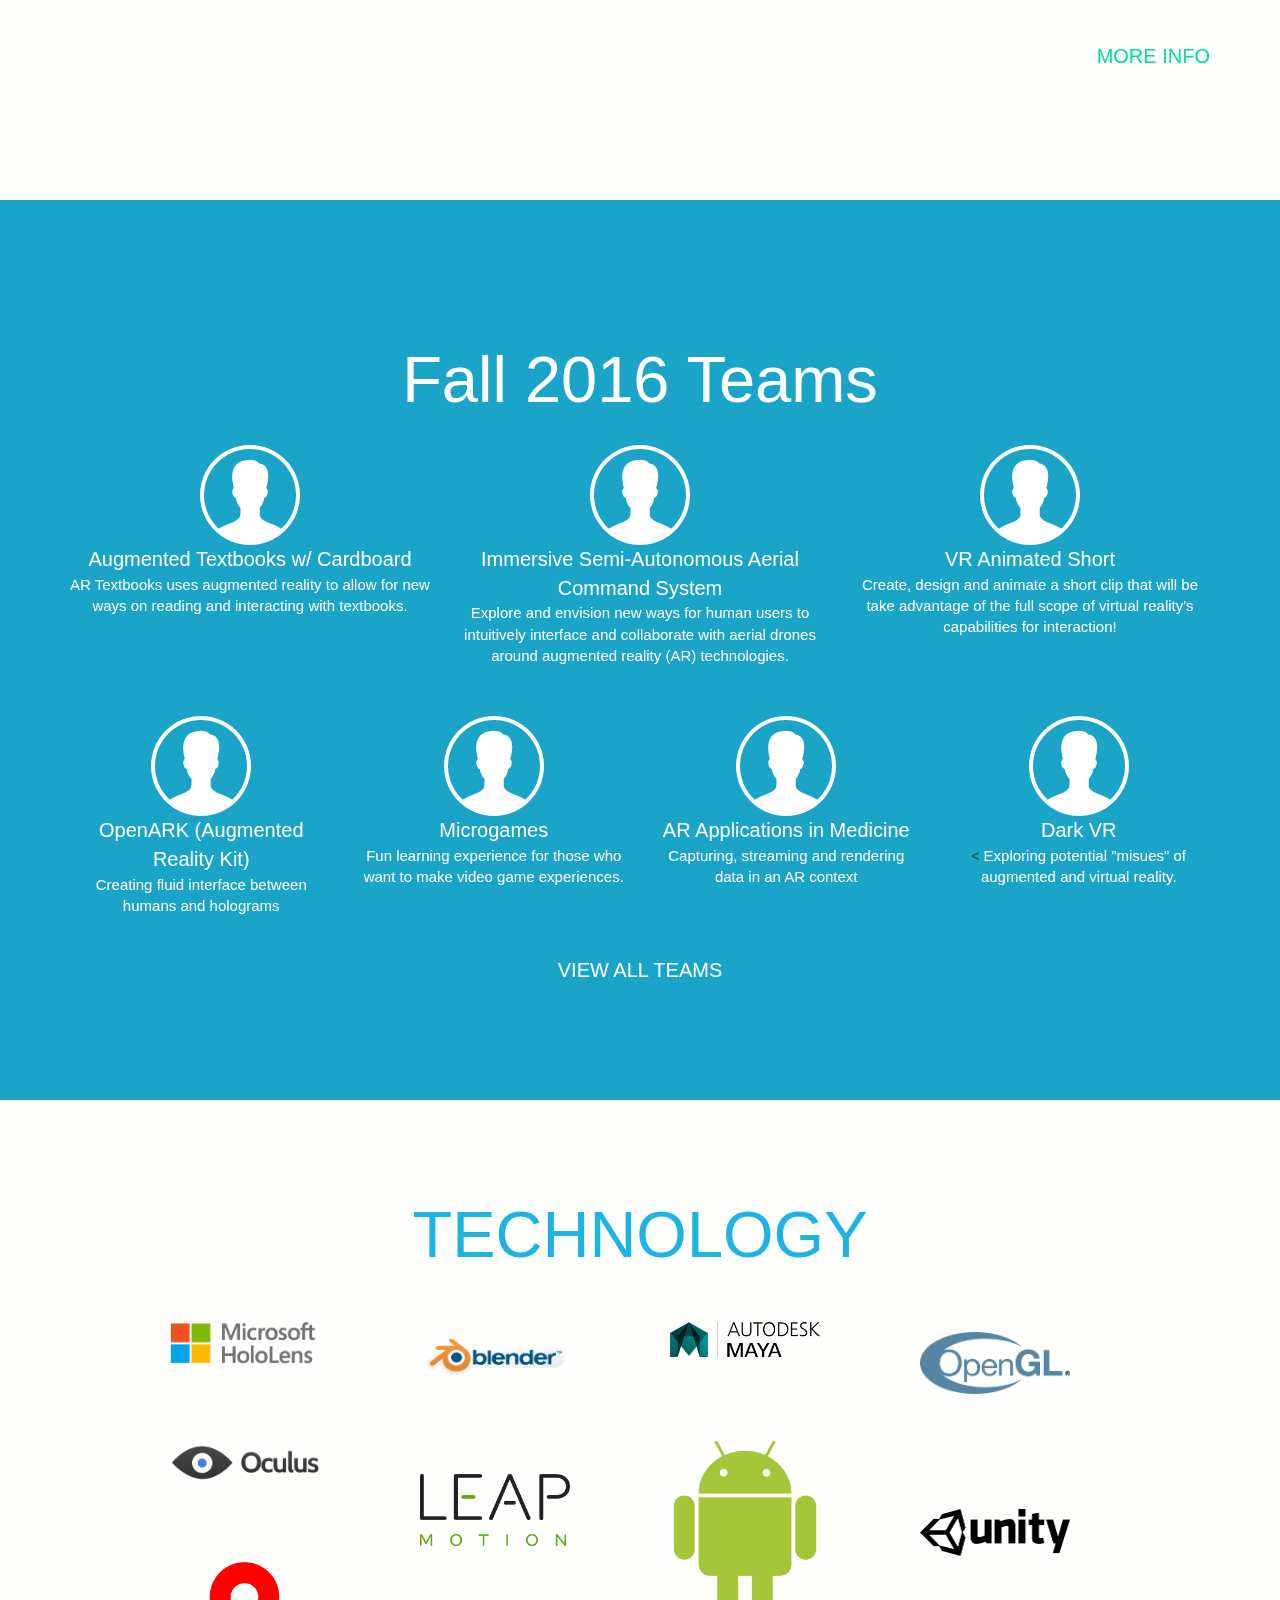
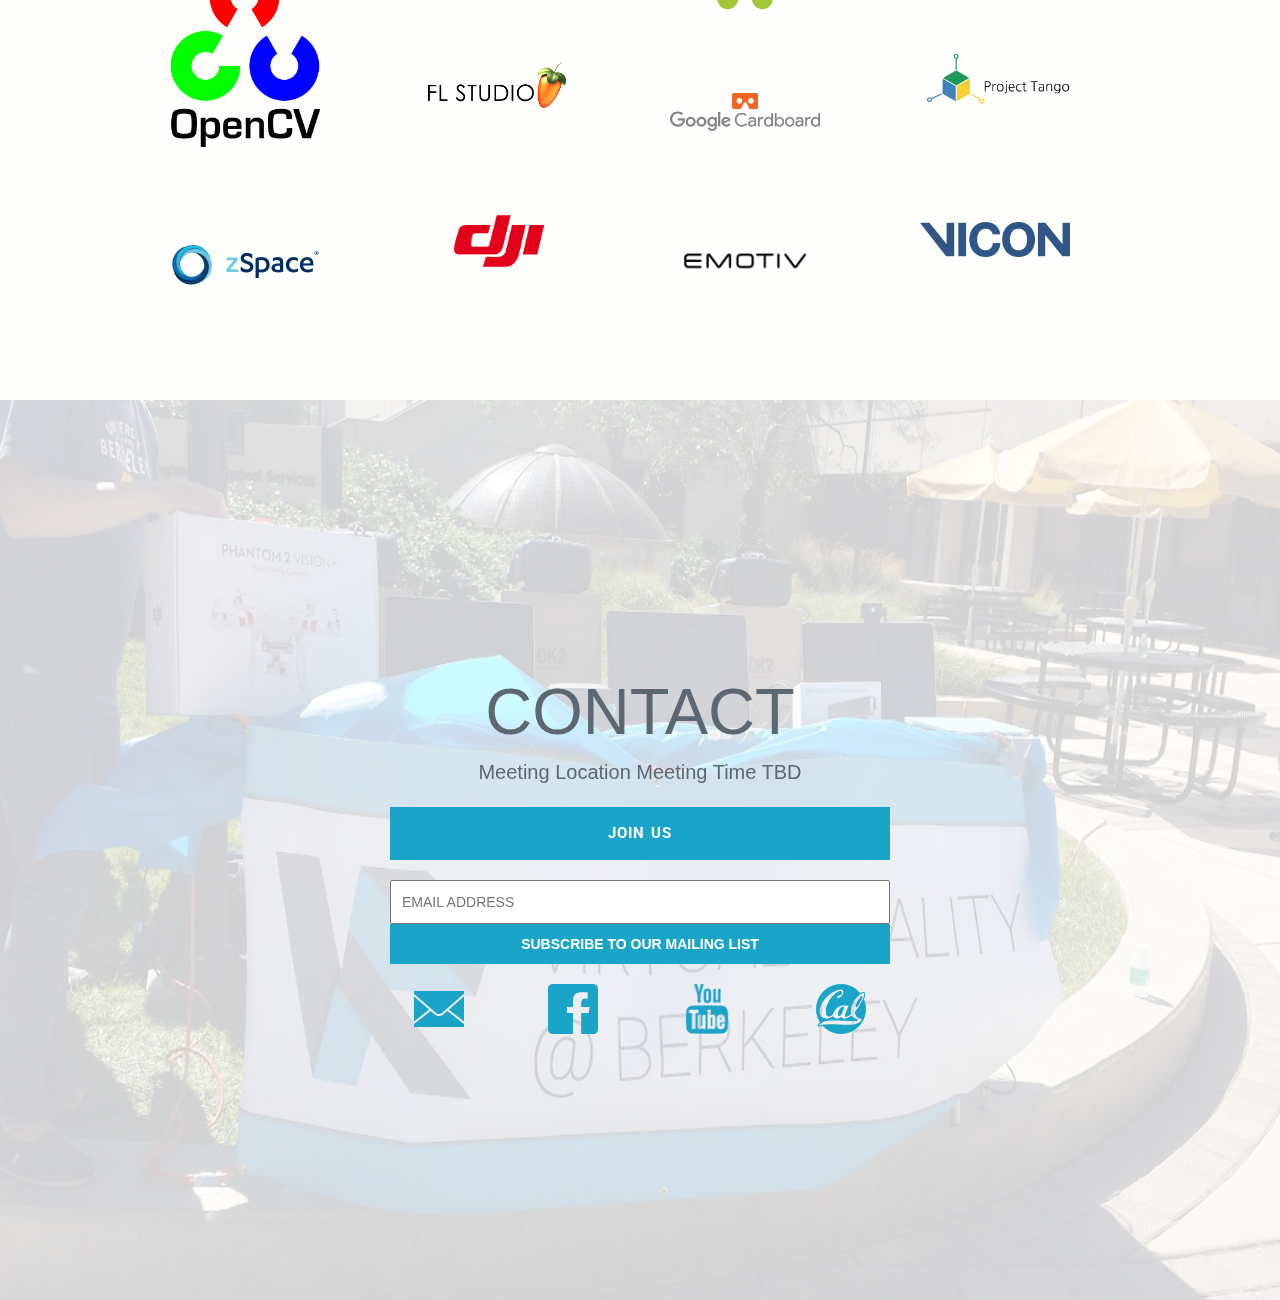
==== commit 2c5ec8e7: "got rid of section, finally fixed nav bar" ====
--- a/index.html
+++ b/index.html
@@ -33,15 +33,14 @@
         <a href="#intro" class="sidebar-item" style="opacity: 1; transform: matrix(1, 0, 0, 1, 0, 0);">
           <span class="sidebar-line" id="intro-line" style="background-position: 0% 0px;"></span></a>
          <a href="#about" class="sidebar-item" style="opacity: 1; transform: matrix(1, 0, 0, 1, 0, 0);">
-          <span class="sidebar-line" style="background-position: 0% 0px;"></span></a>
-         <a href="#research" class="sidebar-item" style="opacity: 1; transform: matrix(1, 0, 0, 1, 0, 0);">
-          <span class="sidebar-line"  id="research-line" style="background-position: 0% 0px;"></span></a>  
+          <span class="sidebar-line" id="about-line" style="background-position: 0% 0px;"></span></a>
+         <a href="#team" class="sidebar-item" style="opacity: 1; transform: matrix(1, 0, 0, 1, 0, 0);">
+          <span class="sidebar-line" id="team-line" style="background-position: 0% 0px;"></span></a>
          <a href="#technology" class="sidebar-item" style="opacity: 1; transform: matrix(1, 0, 0, 1, 0, 0);">
-          <span class="sidebar-line" id="tech-line" style="background-position: 0% 0px;"></span></a>
-         <a href="#team" class="sidebar-item" style="opacity: 1; transform: matrix(1, 0, 0, 1, 0, 0);">
-          <span class="sidebar-line" style="background-position: 0% 0px;"></span></a>
+          <span class="sidebar-line" id="technology-line" style="background-position: 0% 0px;"></span></a>
+         
           <a href="#contact" class="sidebar-item" style="opacity: 1; transform: matrix(1, 0, 0, 1, 0, 0);">
-          <span class="sidebar-line" style="background-position: 0% 0px;"></span></a>
+          <span class="sidebar-line" id="contact-line" style="background-position: 0% 0px;"></span></a>
           
       </li>
     </ul>
@@ -52,19 +51,18 @@
         <span class="sidebar-item" style="opacity: 1; transform: matrix(1, 0, 0, 1, 0, 0);">
           About Us</span>
         <span class="sidebar-item" style="opacity: 1; transform: matrix(1, 0, 0, 1, 0, 0);">
-          Research</span> 
+          Teams</span>
         <span class="sidebar-item" style="opacity: 1; transform: matrix(1, 0, 0, 1, 0, 0);">
           Technology</span>
-        <span class="sidebar-item" style="opacity: 1; transform: matrix(1, 0, 0, 1, 0, 0);">
-          Team</span>
         <span class="sidebar-item" style="opacity: 1; transform: matrix(1, 0, 0, 1, 0, 0);">
           Contact</span>
           
       </li>
     </ul>
     <!-- Intro -->
-
+    <section id="intro">
     <div class="container" id="intro">
+
       <div class="row">
         <div class="col-lg-12">
       <img id="logo" src="media/vrab-blue.png">
@@ -75,6 +73,8 @@
         </div>
       </div>
     </div>
+    </section>
+ 
 
     <!-- About -->
     <section id="about">
@@ -87,8 +87,68 @@
       </div>
     </section>
 
-    <!-- Research -->
-    <section id="research">
+    <! -- Team -->
+    <section id="team">
+      <div class="container">
+        <div class="row">
+          <span style="color: white; font-size: 65px; line-height: 2em">Fall 2016 Teams</span>
+          <br>
+          <div class="col-sm-4 teambox">
+            <img src="media/user.png"><br>
+            <span class="name teamd">Augmented Textbooks w/ Cardboard</span><br>
+            <!-- <span class="leads teamd">Team Leads: Tom Cheng, James Carlson
+            Eric Zhang</span> -->
+            <span class="description teamd">AR Textbooks uses augmented reality to allow for new ways on reading and interacting with textbooks.</span>
+          </div>
+          <div class="col-sm-4 teambox">
+            <img src="media/user.png"><br>
+            <span class="name teamd">Immersive Semi-Autonomous Aerial Command System</span><br>
+            <!-- <span class="leads teamd">Team Lead: Kevin Yin</span> -->
+            <span class="description teamd">Explore and envision new ways for human users to intuitively interface and collaborate with aerial drones around augmented reality (AR) technologies.</span>
+          </div>
+          <div class="col-sm-4 teambox">
+            <img src="media/user.png"><br>
+            <span class="name teamd">VR Animated Short</span><br>
+            <!-- <span class="leads teamd">Team Lead: Isabel Zhang</span> -->
+            <span class="description teamd">Create, design and animate a short clip that will be take advantage of the full scope of virtual reality's capabilities for interaction!</span>
+          </div>
+        </div>
+        <div class="row">
+          <div class="col-md-3">
+            <img src="media/user.png"><br>
+            <span class="name teamd">OpenARK (Augmented Reality Kit)</span><br>
+            <!-- <span class="leads teamd">Team Lead: Bill Zhou</span> -->
+            <span class="description teamd">Creating fluid interface between humans and holograms</span>
+          </div>
+          <div class="col-md-3">
+            <img src="media/user.png"><br>
+            <span class="name teamd">Microgames</span><br>
+            <!-- <span class="leads teamd">Team Leads: Andrew Shibata, Rohan Murthy</span> -->
+            <span class="description teamd">Fun learning experience for those who want to make video game experiences.</span>
+          </div>
+          <div class="col-md-3">
+            <img src="media/user.png"><br>
+            <span class="name teamd">AR Applications in Medicine</span><br>
+            <!-- <span class="leads teamd">Team Lead: Will Huang</span> -->
+            <span class="description teamd">Capturing, streaming and rendering data in an AR context</span>
+          </div>
+          <div class="col-md-3">
+            <img src="media/user.png"><br>
+            <span class="name teamd">Dark VR</span><br>
+            <<!-- span class="leads teamd">Team Lead: Keiran Paster</span> -->
+            <span class="description teamd">Exploring potential "misues" of augmented and virtual reality.</span>
+          </div>
+        </div>
+        <div class="row">
+          <div class="col-lg-12  more-info-team">
+            <a href="media/VRB-Project-Roster-Fall-2016.pdf">VIEW ALL TEAMS</a>
+          </div>
+        </div>
+      </div>
+    </section>
+
+<!-- Research -->
+    <!-- <section id="research">
       <div class="container float-in">
         <div class="row">
           <div class="col-lg-4" id="fa15">
@@ -138,7 +198,7 @@
           </div>
         </div>
       </div>
-    </section>
+    </section>  -->
 
     <!-- Technology -->
     <section id="technology">
@@ -169,58 +229,7 @@
       </div>
     </section>
 
-    <! -- Team -->
-    <section id="team">
-      <div class="container">
-        <div class="row">
-          <span style="color: white; font-size: 65px; line-height: 2em">Fall 2016 Teams</span>
-          <br>
-          <div class="col-md-4 teambox">
-            <img src="media/user.png"><br>
-            <span class="name teamd">Microgames</span><br>
-            <span class="leads teamd">Team Leads: Andrew Shibata, Rohan Murthy</span><br>
-            <span class="description teamd">Fun learning experience for those who want to make video game experiences.</span>
-          </div>
-          <div class="col-md-4 teambox">
-            <img src="media/user.png"><br>
-            <span class="name teamd">AR Textbooks</span><br>
-            <span class="leads teamd">Team Lead: Tom Cheng</span><br>
-            <span class="description teamd">AR Textbooks uses augmented reality to allow for new ways on reading and interacting with textbooks.</span>
-          </div>
-          <div class="col-md-4 teambox">
-            <img src="media/user.png"><br>
-            <span class="name teamd">Dark VR</span><br>
-            <span class="leads teamd">Team Lead: Keiran Paster</span><br>
-            <span class="description teamd">Exploring potential "misues" of augmented and virtual reality.</span>
-          </div>
-        </div>
-        <div class="row">
-          <div class="col-md-4">
-            <img src="media/user.png"><br>
-            <span class="name teamd">OpenARK</span><br>
-            <span class="leads teamd">Team Lead: Will Huang</span><br>
-            <span class="description teamd">Recreated Iron Man.</span>
-          </div>
-          <div class="col-md-4">
-            <img src="media/user.png"><br>
-            <span class="name teamd">Team Name</span><br>
-            <span class="leads teamd">Team Lead: First Last</span><br>
-            <span class="description teamd">Descriptiondescriptiodies.</span>
-          </div>
-          <div class="col-md-4">
-            <img src="media/user.png"><br>
-            <span class="name teamd">Team Name</span><br>
-            <span class="leads teamd">Team Lead: First Last</span><br>
-            <span class="description teamd">Descriptiondescriptiodies.</span>
-          </div>
-        </div>
-        <div class="row">
-          <div class="col-lg-12  more-info-team">
-            <a href="#">VIEW ALL TEAMS, MEMBERS, AND CAREERS</a>
-          </div>
-        </div>
-      </div>
-    </section>
+    
 
     <!--Contact-->
     <section id="contact">
--- a/css/style.css
+++ b/css/style.css
@@ -99,7 +99,7 @@
     position: fixed;
     z-index: 12;
     top: calc(50% - 60px);
-    left: 95px;
+    left: 115px;
     transition: all ease-in-out 0.6s;
     color: #1DB3E2;
     text-transform: uppercase;
@@ -113,7 +113,7 @@
 }
 
 .sidebar {
-    width: 60px;
+    width: 80px;
     height: 200px;
     display: block;
     position: fixed;
@@ -180,6 +180,7 @@
     height: 100vh;
 
 }
+
 
 a.sidebar-item:focus .sidebar-line {
     width: 100%;
@@ -319,7 +320,7 @@
 }
 
 .teambox {
-    padding-bottom: 100px;
+    padding-bottom: 50px;
 }
 
 .teamd {
@@ -327,8 +328,8 @@
 }
 
 .name {
-    font-size: 35px;
-    font-weight: 200;
+    font-size: 20px;
+    font-weight: 400;
 }
 
 .leads {
@@ -346,7 +347,7 @@
     color: white;
     font-size: 20px;
     font-weight: 500;
-    padding-top: 20px;
+    padding-top: 40px;
 }
 
 #contact {
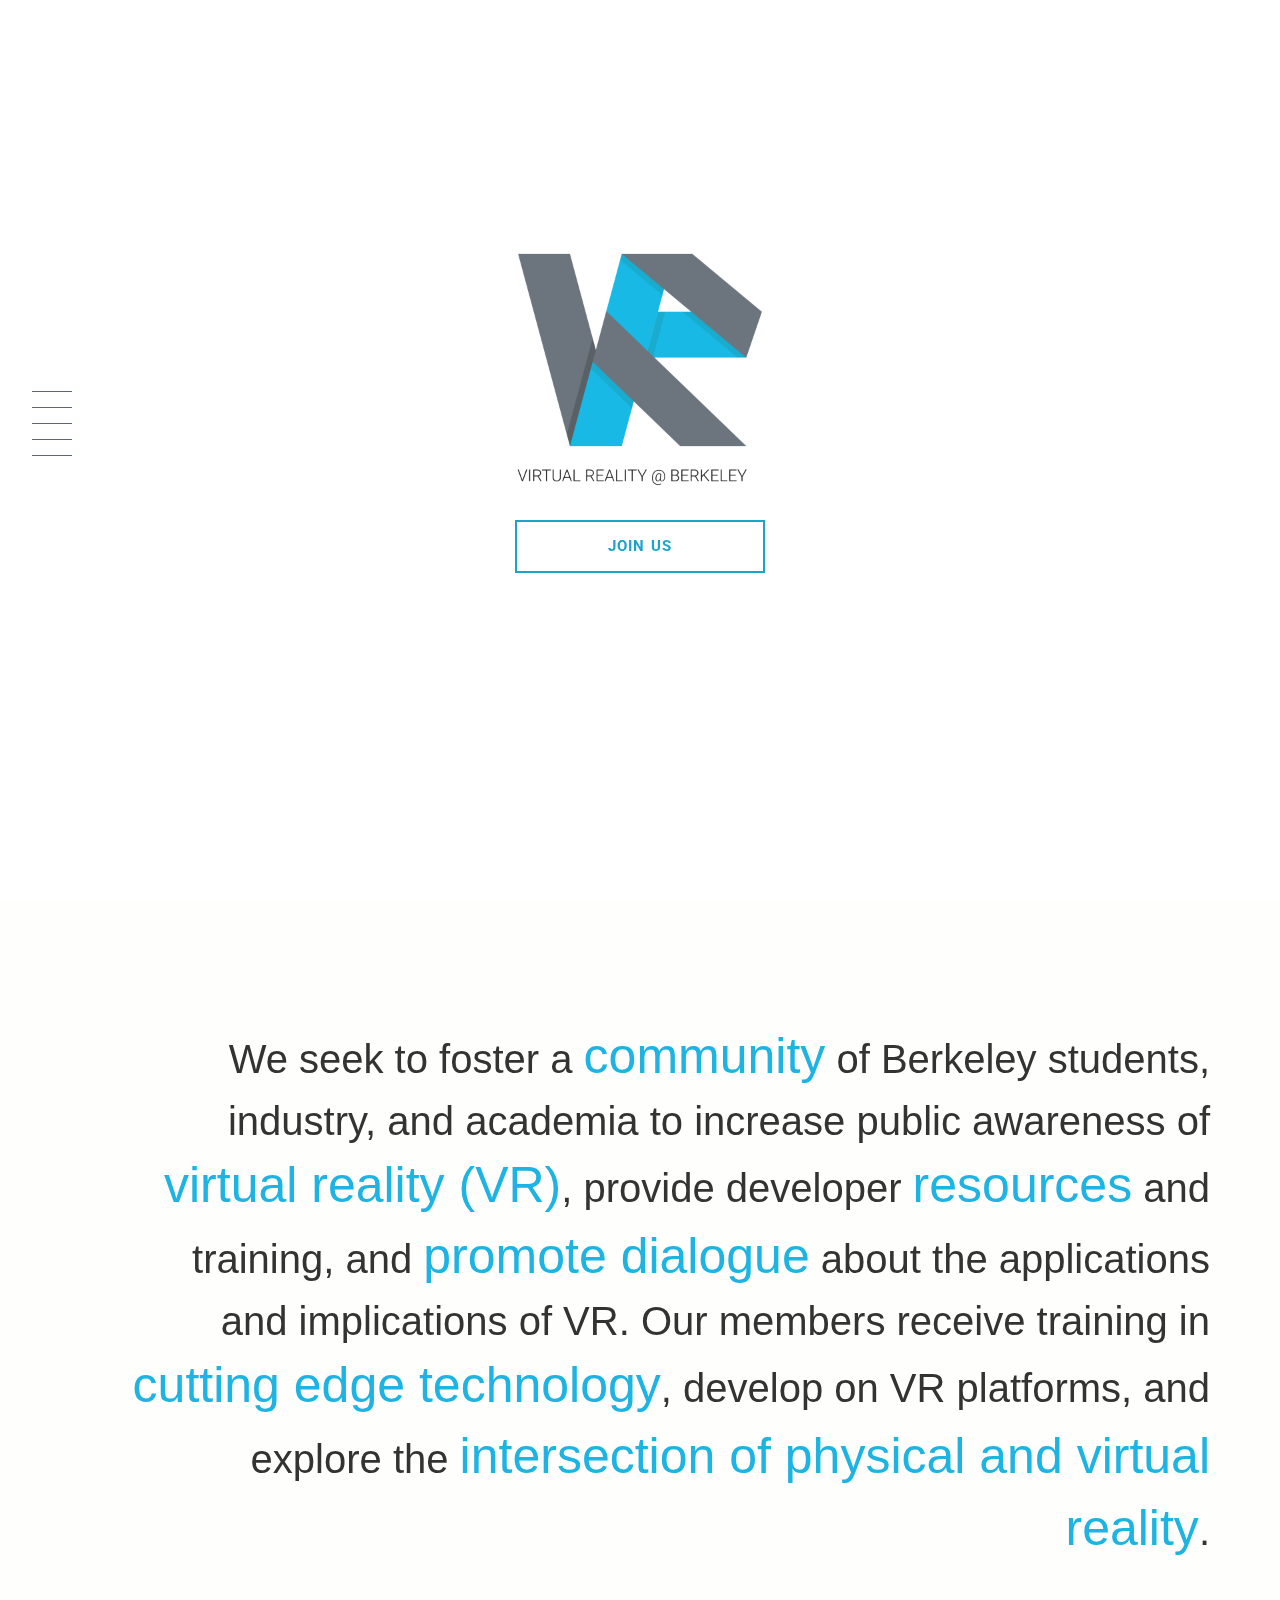
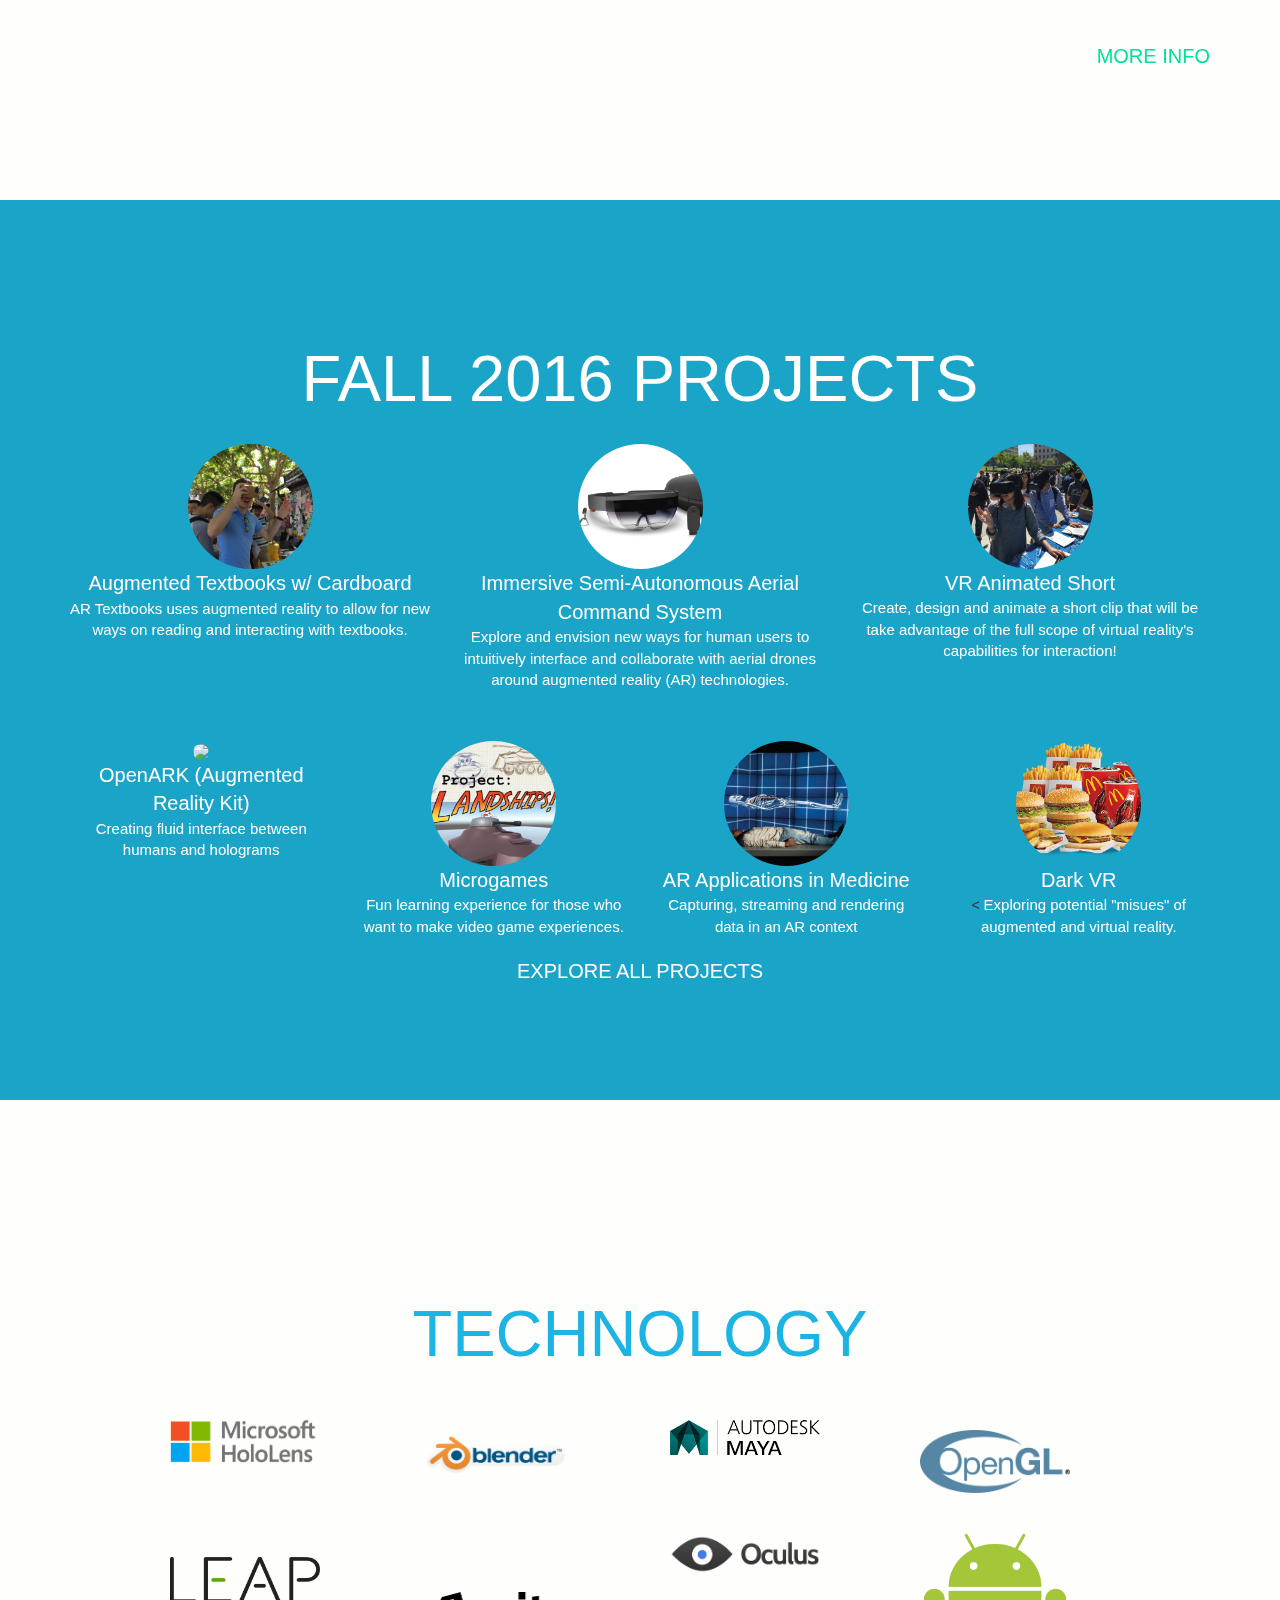
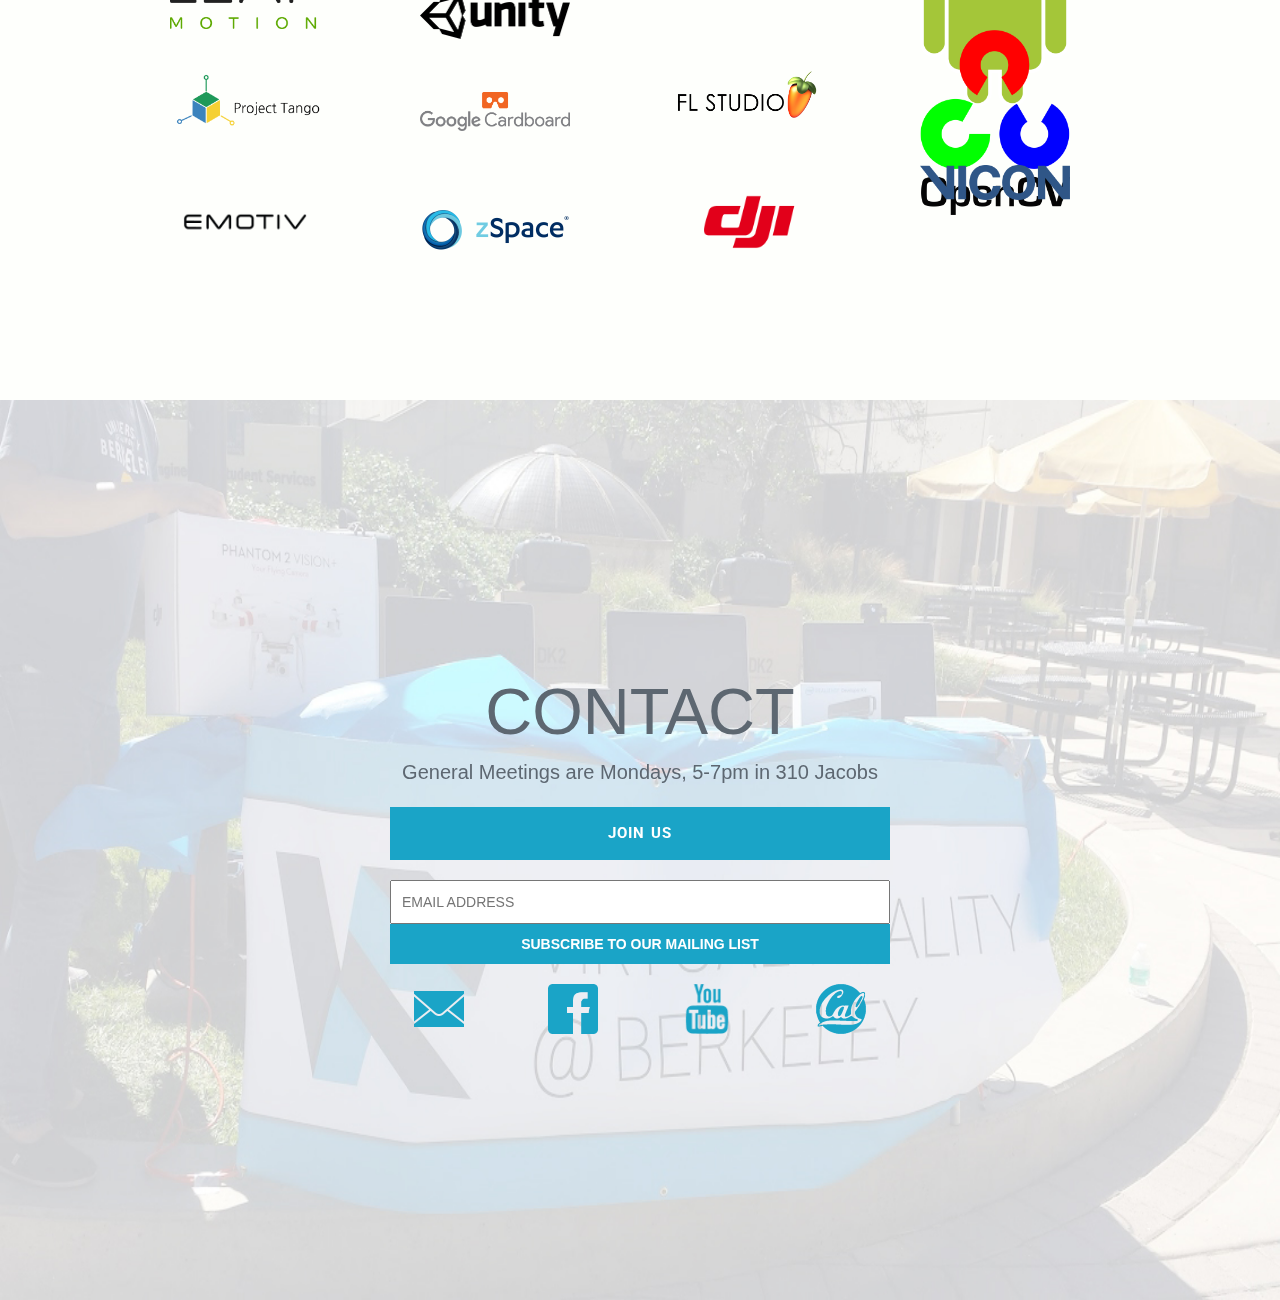
==== commit 65e5a754: "generally responsive, generally done for now" ====
--- a/index.html
+++ b/index.html
@@ -34,8 +34,8 @@
           <span class="sidebar-line" id="intro-line" style="background-position: 0% 0px;"></span></a>
          <a href="#about" class="sidebar-item" style="opacity: 1; transform: matrix(1, 0, 0, 1, 0, 0);">
           <span class="sidebar-line" id="about-line" style="background-position: 0% 0px;"></span></a>
-         <a href="#team" class="sidebar-item" style="opacity: 1; transform: matrix(1, 0, 0, 1, 0, 0);">
-          <span class="sidebar-line" id="team-line" style="background-position: 0% 0px;"></span></a>
+         <a href="#projects" class="sidebar-item" style="opacity: 1; transform: matrix(1, 0, 0, 1, 0, 0);">
+          <span class="sidebar-line" id="projects-line" style="background-position: 0% 0px;"></span></a>
          <a href="#technology" class="sidebar-item" style="opacity: 1; transform: matrix(1, 0, 0, 1, 0, 0);">
           <span class="sidebar-line" id="technology-line" style="background-position: 0% 0px;"></span></a>
          
@@ -51,7 +51,7 @@
         <span class="sidebar-item" style="opacity: 1; transform: matrix(1, 0, 0, 1, 0, 0);">
           About Us</span>
         <span class="sidebar-item" style="opacity: 1; transform: matrix(1, 0, 0, 1, 0, 0);">
-          Teams</span>
+          Projects</span>
         <span class="sidebar-item" style="opacity: 1; transform: matrix(1, 0, 0, 1, 0, 0);">
           Technology</span>
         <span class="sidebar-item" style="opacity: 1; transform: matrix(1, 0, 0, 1, 0, 0);">
@@ -66,7 +66,7 @@
       <div class="row">
         <div class="col-lg-12">
       <img id="logo" src="media/vrab-blue.png">
-      <a href="#" class="btn animated-button join-button" style="width: 250px;">JOIN US</a>
+      <a href="#" class="btn animated-button join-button" style="width: 250px;" onclick="myFunction()">JOIN US</a>
       <video autoplay loop poster="media/blackink1.png" id="bgvid" src="https://dl.dropbox.com/s/s240j8o58s64qa2/VR.mp4?dl=0">
       <source src="media/vr.mp4" type="video/mov">
       </video>
@@ -81,59 +81,59 @@
       <div class="container float-in" id="mission">
         <div class="row">
           <div class="col-lg-12">
-            We seek to foster a <span style="color:#1DB3E2; font-weight:300; font-size: 50px;">community</span> of Berkeley students, industry, and academia to increase public awareness of <span style="color:#1DB3E2; font-weight:300; font-size: 50px;">virtual reality (VR)</span>, provide developer <span style="color:#1DB3E2; font-weight:300; font-size: 50px;">resources</span> and <span style="color:#1DB3E2; font-weight:300; font-size: 50px;">training</span>, and <span style="color:#1DB3E2; font-weight:300; font-size: 50px;">promote dialogue</span> about the applications and implications of VR. Our members receive training in <span style="color:#1DB3E2; font-weight:300; font-size: 50px;">cutting edge technology</span>, develop on VR platforms, and explore the <span style="color:#1DB3E2; font-weight:300; font-size: 50px;">intersection of physical and virtual reality</span>.<br><br>
+            We seek to foster a <span class="bold">community</span> of Berkeley students, industry, and academia to increase public awareness of <span class="bold">virtual reality (VR)</span>, provide developer <span class="bold">resources</span> and <span sclass="bold">training</span>, and <span class="bold">promote dialogue</span> about the applications and implications of VR. Our members receive training in <span class="bold">cutting edge technology</span>, develop on VR platforms, and explore the <span class="bold">intersection of physical and virtual reality</span>.<br><br>
             <a href="about.html">MORE INFO</a>
           </div>
       </div>
     </section>
 
-    <! -- Team -->
-    <section id="team">
+    <! -- Projects -->
+    <section id="projects">
       <div class="container">
         <div class="row">
-          <span style="color: white; font-size: 65px; line-height: 2em">Fall 2016 Teams</span>
+          <span style="color: white; font-size: 65px; line-height: 2em">FALL 2016 PROJECTS</span>
           <br>
           <div class="col-sm-4 teambox">
-            <img src="media/user.png"><br>
+            <img src="photos/ARTextbook.jpg" class="ticon"><br>
             <span class="name teamd">Augmented Textbooks w/ Cardboard</span><br>
             <!-- <span class="leads teamd">Team Leads: Tom Cheng, James Carlson
             Eric Zhang</span> -->
             <span class="description teamd">AR Textbooks uses augmented reality to allow for new ways on reading and interacting with textbooks.</span>
           </div>
           <div class="col-sm-4 teambox">
-            <img src="media/user.png"><br>
+            <img src="photos/ISSACS.png" class="ticon"><br>
             <span class="name teamd">Immersive Semi-Autonomous Aerial Command System</span><br>
             <!-- <span class="leads teamd">Team Lead: Kevin Yin</span> -->
             <span class="description teamd">Explore and envision new ways for human users to intuitively interface and collaborate with aerial drones around augmented reality (AR) technologies.</span>
           </div>
           <div class="col-sm-4 teambox">
-            <img src="media/user.png"><br>
+            <img src="photos/VRAnimation.jpg" class="ticon"><br>
             <span class="name teamd">VR Animated Short</span><br>
             <!-- <span class="leads teamd">Team Lead: Isabel Zhang</span> -->
             <span class="description teamd">Create, design and animate a short clip that will be take advantage of the full scope of virtual reality's capabilities for interaction!</span>
           </div>
         </div>
         <div class="row">
-          <div class="col-md-3">
-            <img src="media/user.png"><br>
+          <div class="col-md-3 teambottomrow">
+            <img src="photos/openARK.jpg" class="ticon"><br>
             <span class="name teamd">OpenARK (Augmented Reality Kit)</span><br>
             <!-- <span class="leads teamd">Team Lead: Bill Zhou</span> -->
             <span class="description teamd">Creating fluid interface between humans and holograms</span>
           </div>
-          <div class="col-md-3">
-            <img src="media/user.png"><br>
+          <div class="col-md-3 teambottomrow">
+            <img src="photos/Microgames.jpg" class="ticon"><br>
             <span class="name teamd">Microgames</span><br>
             <!-- <span class="leads teamd">Team Leads: Andrew Shibata, Rohan Murthy</span> -->
             <span class="description teamd">Fun learning experience for those who want to make video game experiences.</span>
           </div>
-          <div class="col-md-3">
-            <img src="media/user.png"><br>
+          <div class="col-md-3 teambottomrow">
+            <img src="photos/MedicalVR.jpg" class="ticon"><br>
             <span class="name teamd">AR Applications in Medicine</span><br>
             <!-- <span class="leads teamd">Team Lead: Will Huang</span> -->
             <span class="description teamd">Capturing, streaming and rendering data in an AR context</span>
           </div>
-          <div class="col-md-3">
-            <img src="media/user.png"><br>
+          <div class="col-md-3 teambottomrow">
+            <img src="photos/DarkVR.png" class="ticon"><br>
             <span class="name teamd">Dark VR</span><br>
             <<!-- span class="leads teamd">Team Lead: Keiran Paster</span> -->
             <span class="description teamd">Exploring potential "misues" of augmented and virtual reality.</span>
@@ -141,7 +141,7 @@
         </div>
         <div class="row">
           <div class="col-lg-12  more-info-team">
-            <a href="media/VRB-Project-Roster-Fall-2016.pdf">VIEW ALL TEAMS</a>
+            <a href="media/VRB-Project-Roster-Fall-2016.pdf">EXPLORE ALL PROJECTS</a>
           </div>
         </div>
       </div>
@@ -205,7 +205,7 @@
       <div class="container">
         <div class="row">
           <div class="col-lg-12">
-            <span style="color: #1DB3E2; font-size: 65px;">TECHNOLOGY</span>
+            <span class="techtitle">TECHNOLOGY</span>
             <div class="grid">
               <div class="grid-item" style="margin-top: 40px;"><img src="media/hololens.png"></div>
               <div class="grid-item" style="margin-top: 50px;"><img src="media/blender.png"></div>
@@ -236,8 +236,8 @@
       <div class="container">
         <div class="row">
           <span style="font-size: 65px;">CONTACT</span><br>
-          <span style="font-size: 20px; font-weight: 300;">Meeting Location Meeting Time TBD</span>
-          <a href="#" class="btn animated-button join-button" style="width: 500px; background:#1AA4C7; color: white;">JOIN US</a> 
+          <span id="meetingtime">General Meetings are Mondays, 5-7pm in 310 Jacobs</span>
+          <a href="#contact" class="btn animated-button join-button joinbtn" style="color: white;" onclick="myFunction()">JOIN US</a> 
         </div>
         <br>
         <div class="row">
--- a/css/style.css
+++ b/css/style.css
@@ -10,6 +10,7 @@
     font-family: 'Roboto', sans-serif;
     font-weight: 100;
 }
+
 
 /* Global Button Styles */
 a.animated-button:link, a.animated-button:visited {
@@ -231,6 +232,8 @@
 	opacity: .9;
 }
 
+@media screen and (min-width: 980px) /* Desktop */ {
+
 #about {
     height: 100vh;
     background-color: #FEFFFC;
@@ -245,6 +248,12 @@
     text-align: right;
 }
 
+.bold {
+    color: #1DB3E2; 
+    font-weight:300; 
+    font-size: 50px;
+}
+
 #mission a{
     text-decoration: none;
     font-size: 20px;
@@ -288,6 +297,11 @@
     text-align: center;
 }
 
+.techtitle {
+    color: #1DB3E2; 
+    font-size: 65px;
+}
+
 .come-in {
   transform: translateY(500px);
   animation: come-in 2s ease forwards;
@@ -304,7 +318,7 @@
   to { transform: translateY(0); }
 }
 
-#team {
+#projects {
     height: 100vh;
     background-color: #1AA4C7;
     display: flex;
@@ -314,7 +328,7 @@
 
 }
 
-#team a {
+#projects a {
     text-decoration: none;
     color: white;
 }
@@ -337,6 +351,11 @@
     font-weight: 200;
 }
 
+.ticon {
+    width: 125px;
+    border-radius: 50%;
+}
+
 .description {
     font-size: 15px;
     font-weight: 200;
@@ -347,7 +366,7 @@
     color: white;
     font-size: 20px;
     font-weight: 500;
-    padding-top: 40px;
+    padding-top: 20px;
 }
 
 #contact {
@@ -359,6 +378,20 @@
     color:#5D6771;
     display: flex;
     align-items: center; 
+}
+
+#meetingtime {
+    font-size: 20px; 
+    font-weight: 300;
+}
+
+.joinbtn {
+        width: 500px; 
+        background:#1AA4C7; 
+}
+
+a.joinbtn:link{
+    color: white;
 }
 
 #mc_embed_signup {
@@ -397,17 +430,10 @@
 
 
 
-@media screen and (max-device-width: 800px) {
-    html {
-         background: url(media/ink.png) #000 no-repeat center center fixed;
-    }
-    #bgvid {
-        display: none;
-    }
-}
+
 
 .grid {
-/*    display: block;
+/*    display: block;@
     margin-left: auto;
     margin-right: auto;*/
     max-width: 1200px;
@@ -424,4 +450,351 @@
 
 .grid-item img {width: 100%;}
 
-
+}
+
+@media screen  and (max-width: 979px) /* Tablet */ {
+
+    
+    #about {
+    height: 100vh;
+    background-color: #FEFFFC;
+    display: flex;
+    align-items: center; 
+    }
+
+    img#logo{
+    display: block;
+    width: 275px;
+    margin-right: auto;
+    margin-left: auto;
+    margin-top: 200px;
+    opacity: .9;
+    }
+
+    #mission {
+    padding-left: 70px;
+    font-size: 35px;
+    text-align: right;
+    }
+
+    .bold {
+    color: #1DB3E2; 
+    font-weight:300; 
+    font-size: 40px;
+    }
+
+    #mission a{
+    text-decoration: none;
+    font-size: 20px;
+    color: #03DF9B;
+    font-weight: 500;
+    }
+
+    #projects {
+    height: 1900px;
+    background-color: #1AA4C7;
+    display: flex;
+    align-items: center; 
+    text-align: center;
+    text-decoration: none;
+    }
+
+    #projects a {
+    text-decoration: none;
+    color: white;
+    }
+
+    .teambox {
+    padding-bottom: 50px;
+    }
+
+    .teambottomrow {
+        padding-bottom: 50px;
+    }
+
+    .teamd {
+    color: white;
+    }
+
+    .name {
+    font-size: 20px;
+    font-weight: 400;
+    }
+
+
+    .ticon {
+    width: 125px;
+    border-radius: 50%;
+    }
+
+    .description {
+    font-size: 15px;
+    font-weight: 200;
+    }
+
+    .more-info-team {
+    text-decoration: none;
+    color: white;
+    font-size: 20px;
+    font-weight: 500;
+    padding-top: 20px;
+    }
+
+    #technology {
+    background: #FEFFFC;
+    height: 1500px;
+    display: flex;
+    align-items: center; 
+    text-align: center;
+    }
+
+    .techtitle {
+    color: #1DB3E2; 
+    font-size: 65px;
+    }
+
+    .grid {
+    /*    display: block;@
+    margin-left: auto;
+    margin-right: auto;*/
+    max-width: 600px;
+    padding-left: 100px;
+    }
+
+    .grid-item { 
+    display: block;
+    width: 150px;
+    float: left; 
+    margin-top: 80px;
+    }
+
+
+    .grid-item img {width: 100%;}
+
+    #contact {
+    height: 100vh;
+    display: block;
+    background-image: url("../photos/tableopacity.jpg");
+    background-size: 100% 100%;
+    text-align: center;
+    color:#5D6771;
+    display: flex;
+    align-items: center; 
+    }
+
+    #meetingtime {
+    font-size: 20px; 
+    font-weight: 300;
+    }
+
+    .joinbtn {
+        width: 300px; 
+        background:#1AA4C7; 
+        color: white;
+    }
+
+    #mc_embed_signup_scroll input[type="email"] {
+    width: 300px;
+    padding: 10px;
+    font-weight: 300;
+    color: black;
+    }
+
+    #mc_embed_signup_scroll input[type="submit"] {
+    width: 300px;
+    background: #1AA4C7;
+    color: white;
+    font-weight: 700;
+    padding: 10px;
+    border: 0;
+    }  
+
+    .social-media img{
+    width: 40px;
+    margin-left: 30px;
+    margin-right: 30px;
+    }
+}
+
+@media screen and (max-width: 500px) /* Mobile */ {
+
+    .sidebar {
+    display: none;
+    }
+
+    #about {
+    height: 100vh;
+    background-color: #FEFFFC;
+    display: flex;
+    align-items: center; 
+    }
+
+    img#logo{
+    display: block;
+    width: 250px;
+    margin-right: auto;
+    margin-left: auto;
+    margin-top: 200px;
+    opacity: .9;
+    }
+
+    #mission {
+    padding-left: 70px;
+    font-size: 25px;
+    text-align: right;
+    }
+
+    .bold {
+    color: #1DB3E2; 
+    font-weight:300; 
+    font-size: 30px;
+    }
+
+    #mission a{
+    text-decoration: none;
+    font-size: 20px;
+    color: #03DF9B;
+    font-weight: 500;
+    }
+
+    #projects {
+    height: 2200px;
+    background-color: #1AA4C7;
+    display: flex;
+    align-items: center; 
+    text-align: center;
+    text-decoration: none;
+    }
+
+    #projects a {
+    text-decoration: none;
+    color: white;
+    }
+
+    .teambox {
+    padding-bottom: 50px;
+    }
+
+    .teambottomrow {
+        padding-bottom: 50px;
+    }
+
+    .teamd {
+    color: white;
+    }
+
+    .name {
+    font-size: 20px;
+    font-weight: 400;
+    }
+
+
+    .ticon {
+    width: 125px;
+    border-radius: 50%;
+    }
+
+    .description {
+    font-size: 15px;
+    font-weight: 200;
+    }
+
+    .more-info-team {
+    text-decoration: none;
+    color: white;
+    font-size: 20px;
+    font-weight: 500;
+    padding-top: 20px;
+    }
+
+    #technology {
+    background: #FEFFFC;
+    height: 2500px;
+    display: flex;
+    align-items: center; 
+    text-align: center;
+    }
+
+    .techtitle {
+    color: #1DB3E2; 
+    font-size: 55px;
+    }
+
+    .grid {
+    /*    display: block;@
+    margin-left: auto;
+    margin-right: auto;*/
+    max-width: 300px;
+    padding-left: 100px;
+    }
+
+    .grid-item { 
+    display: block;
+    width: 150px;
+    float: left; 
+    margin-top: 80px;
+    }
+
+
+    .grid-item img {width: 100%;}
+
+    #contact {
+    height: 100vh;
+    display: block;
+    background-image: url("../photos/tableopacity.jpg");
+    background-size: 100% 100%;
+    text-align: center;
+    color:#5D6771;
+    display: flex;
+    align-items: center; 
+    }
+    #meetingtime {
+    font-size: 15px; 
+    font-weight: 300;
+    }
+
+     .joinbtn {
+        width: 250px; 
+        background:#1AA4C7; 
+        color: white;
+        font-weight: 700;
+
+
+    }
+
+    #mc_embed_signup_scroll input[type="email"] {
+    width: 250px;
+    padding: 10px;
+    font-weight: 300;
+    color: black;
+    }
+
+   
+
+    #mc_embed_signup_scroll input[type="submit"] {
+    width: 250px;
+    background: #1AA4C7;
+    color: white;
+    font-weight: 700;
+    padding: 10px;
+    border: 0;
+    }
+
+    .social-media img{
+    width: 30px;
+    margin-left: 20px;
+    margin-right: 20px;
+    }
+}
+
+@media screen and (max-device-width: 800px) {
+    html {
+         
+    }
+    #bgvid {
+        display: none;
+    }
+}
+
+
+
